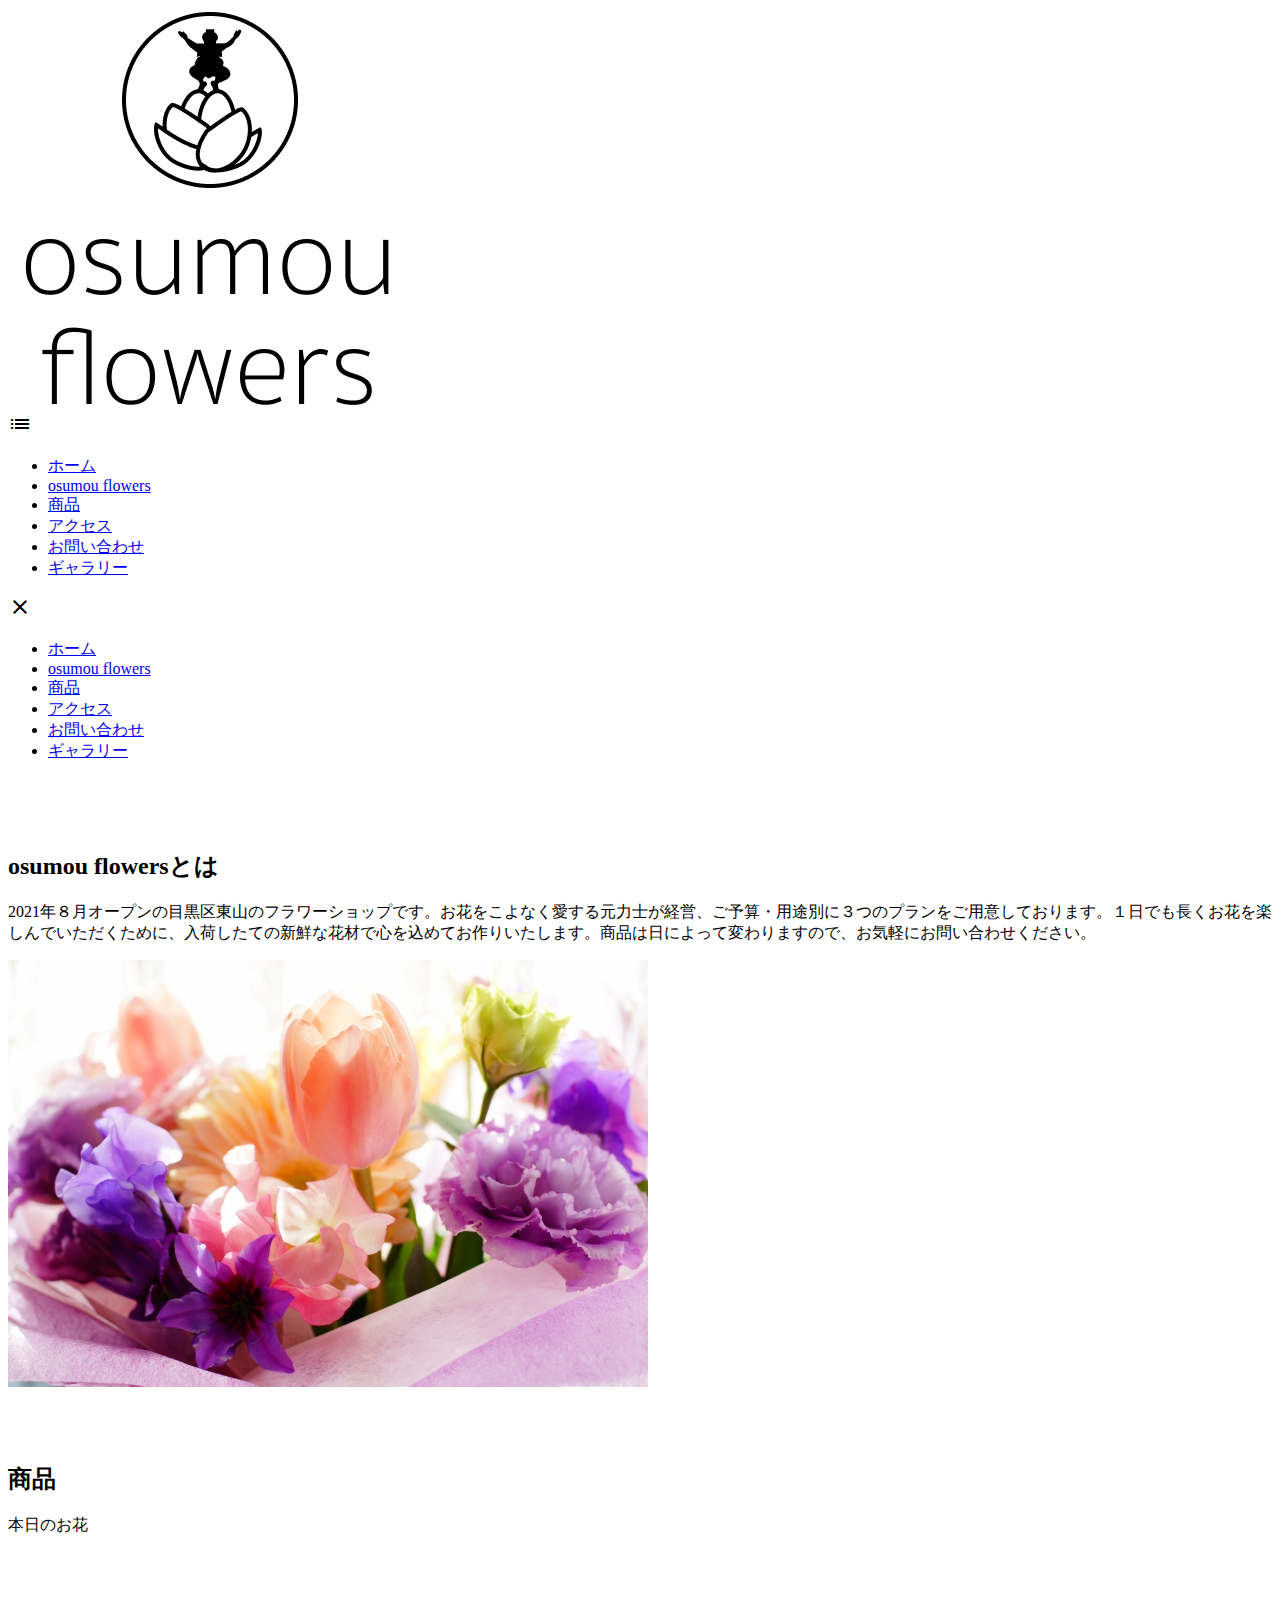
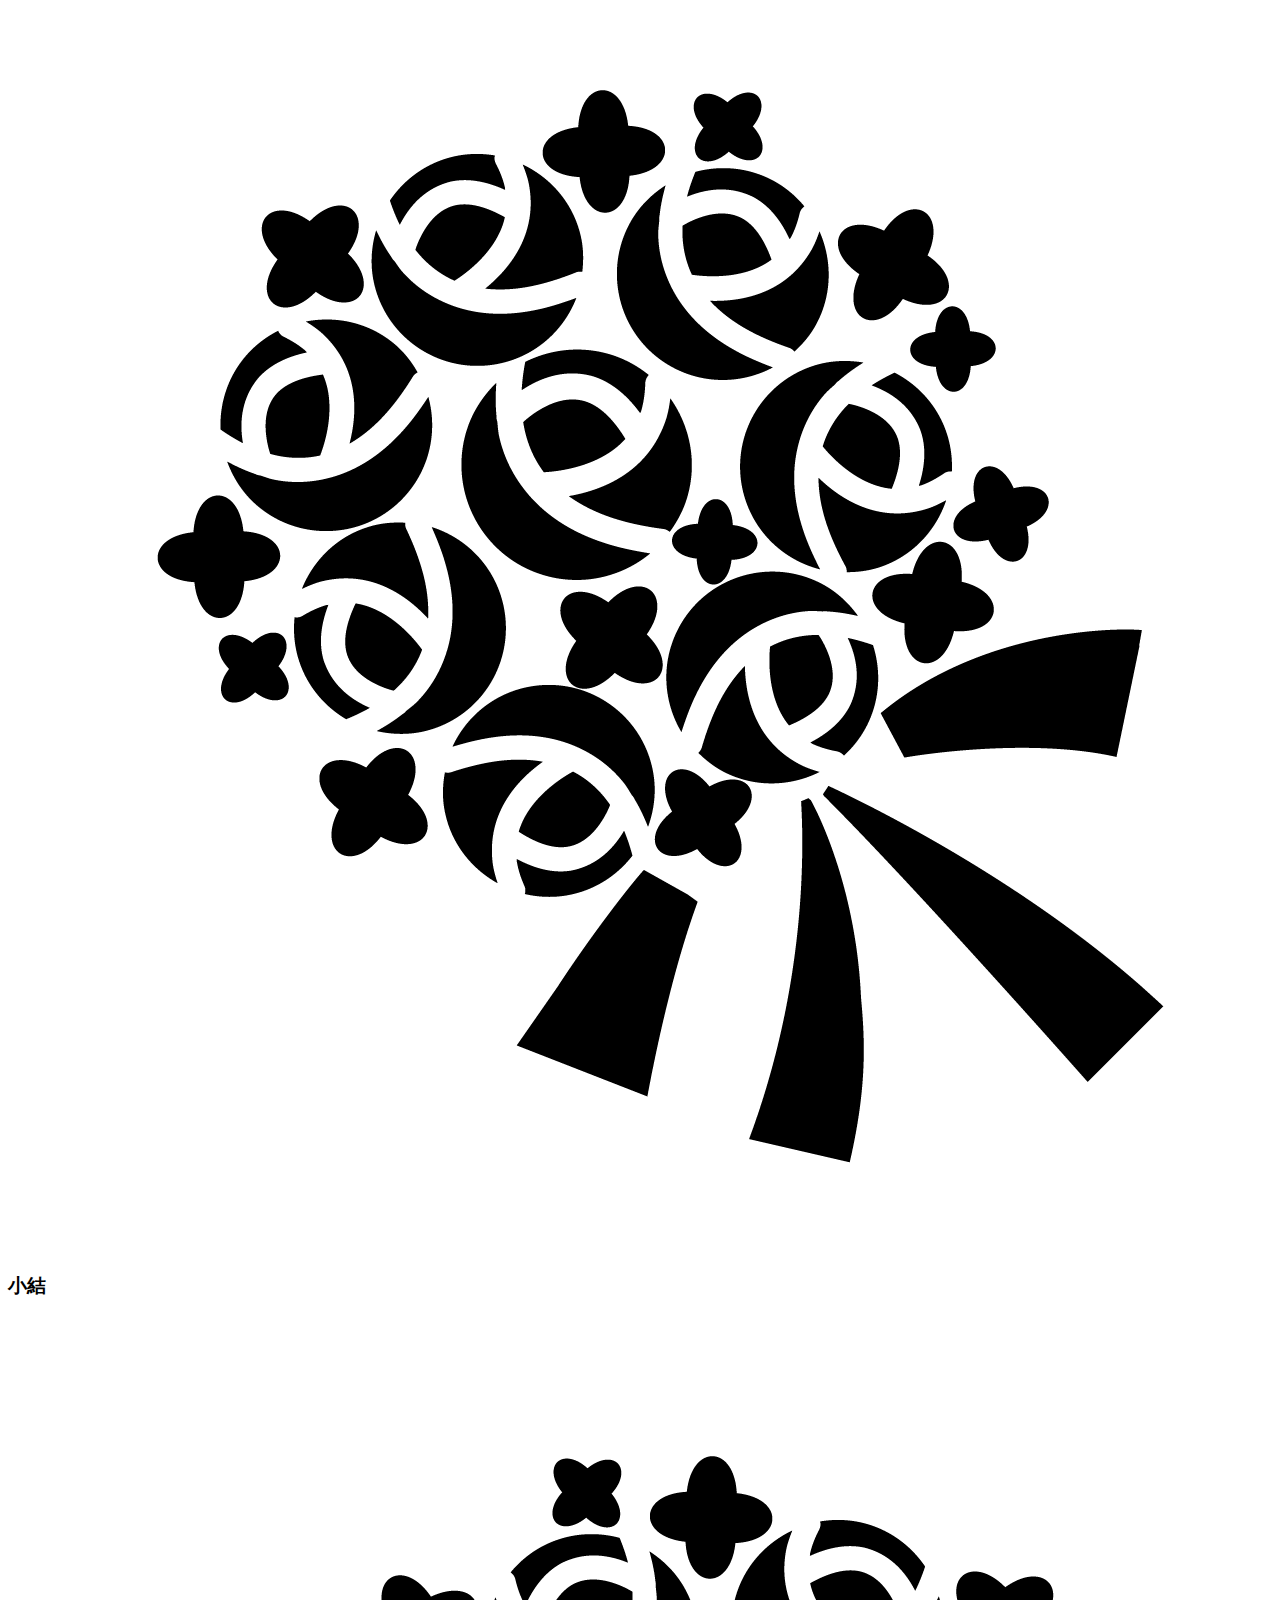
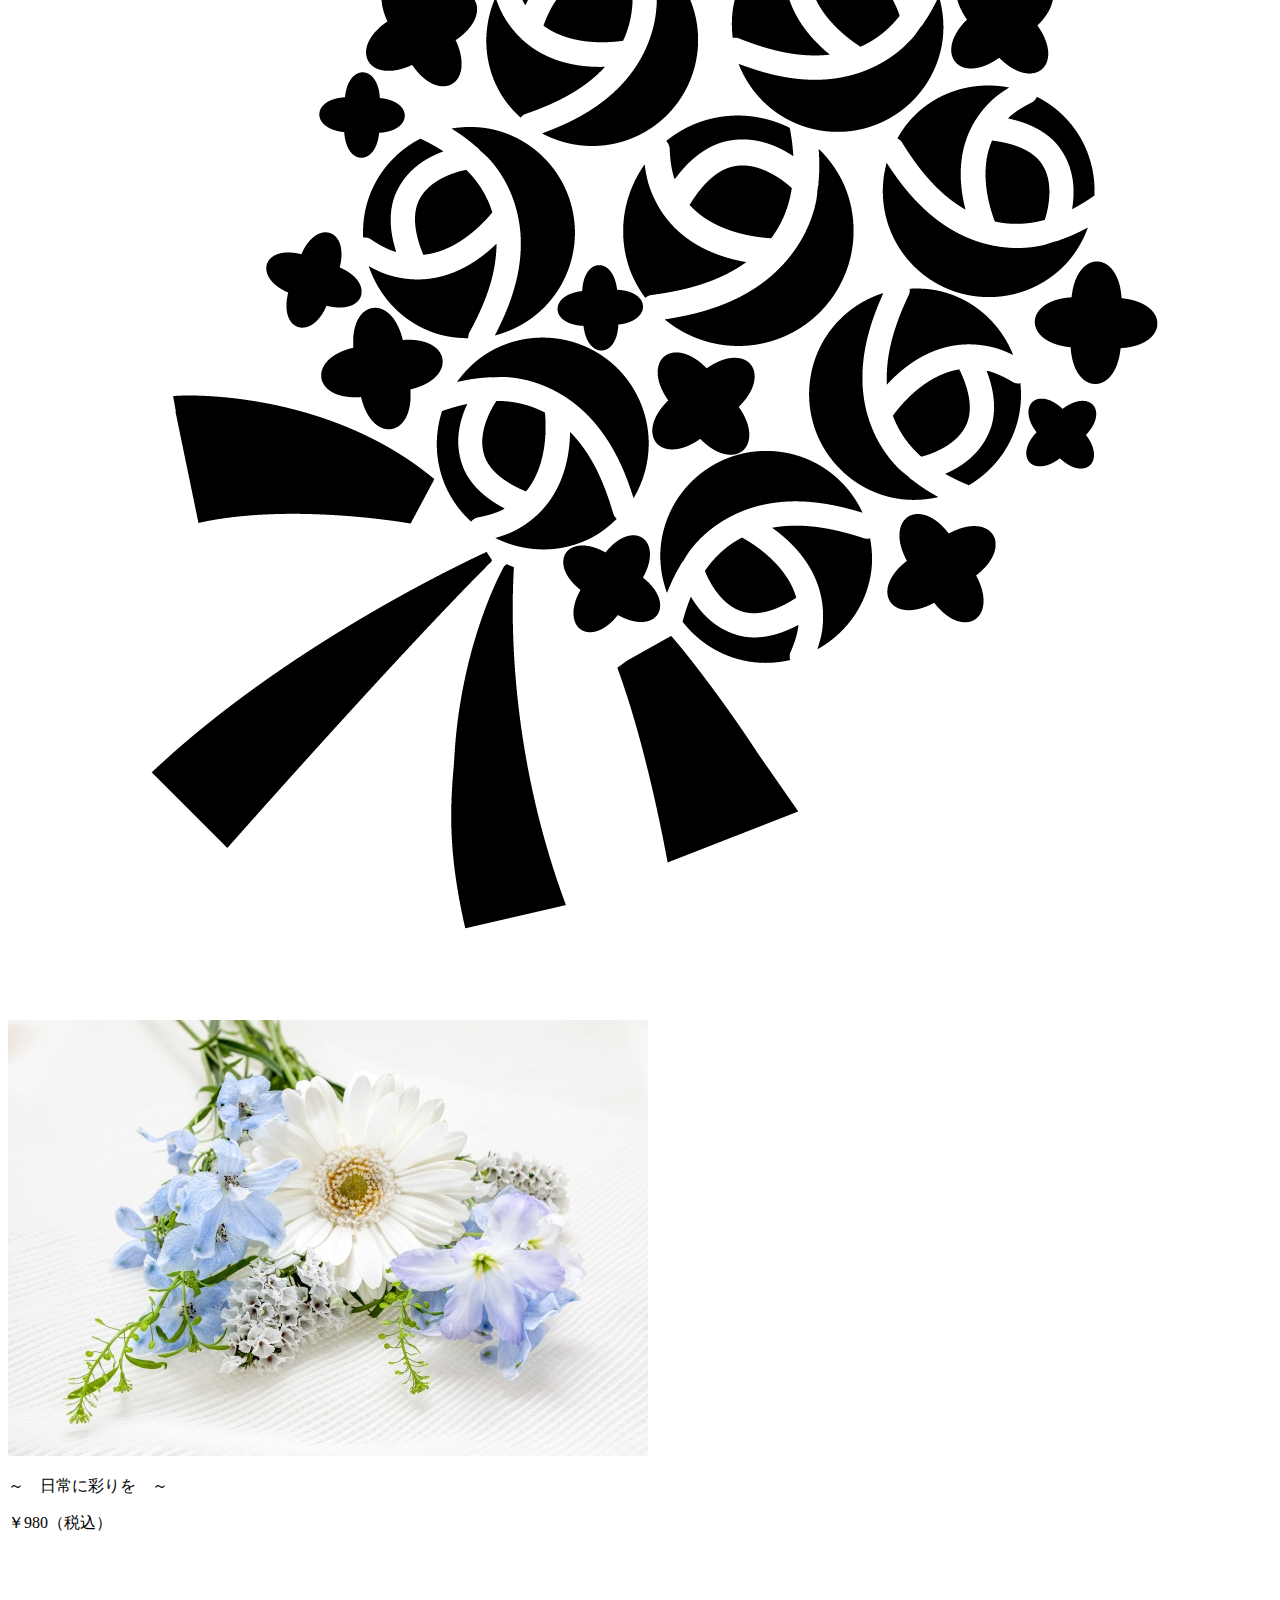
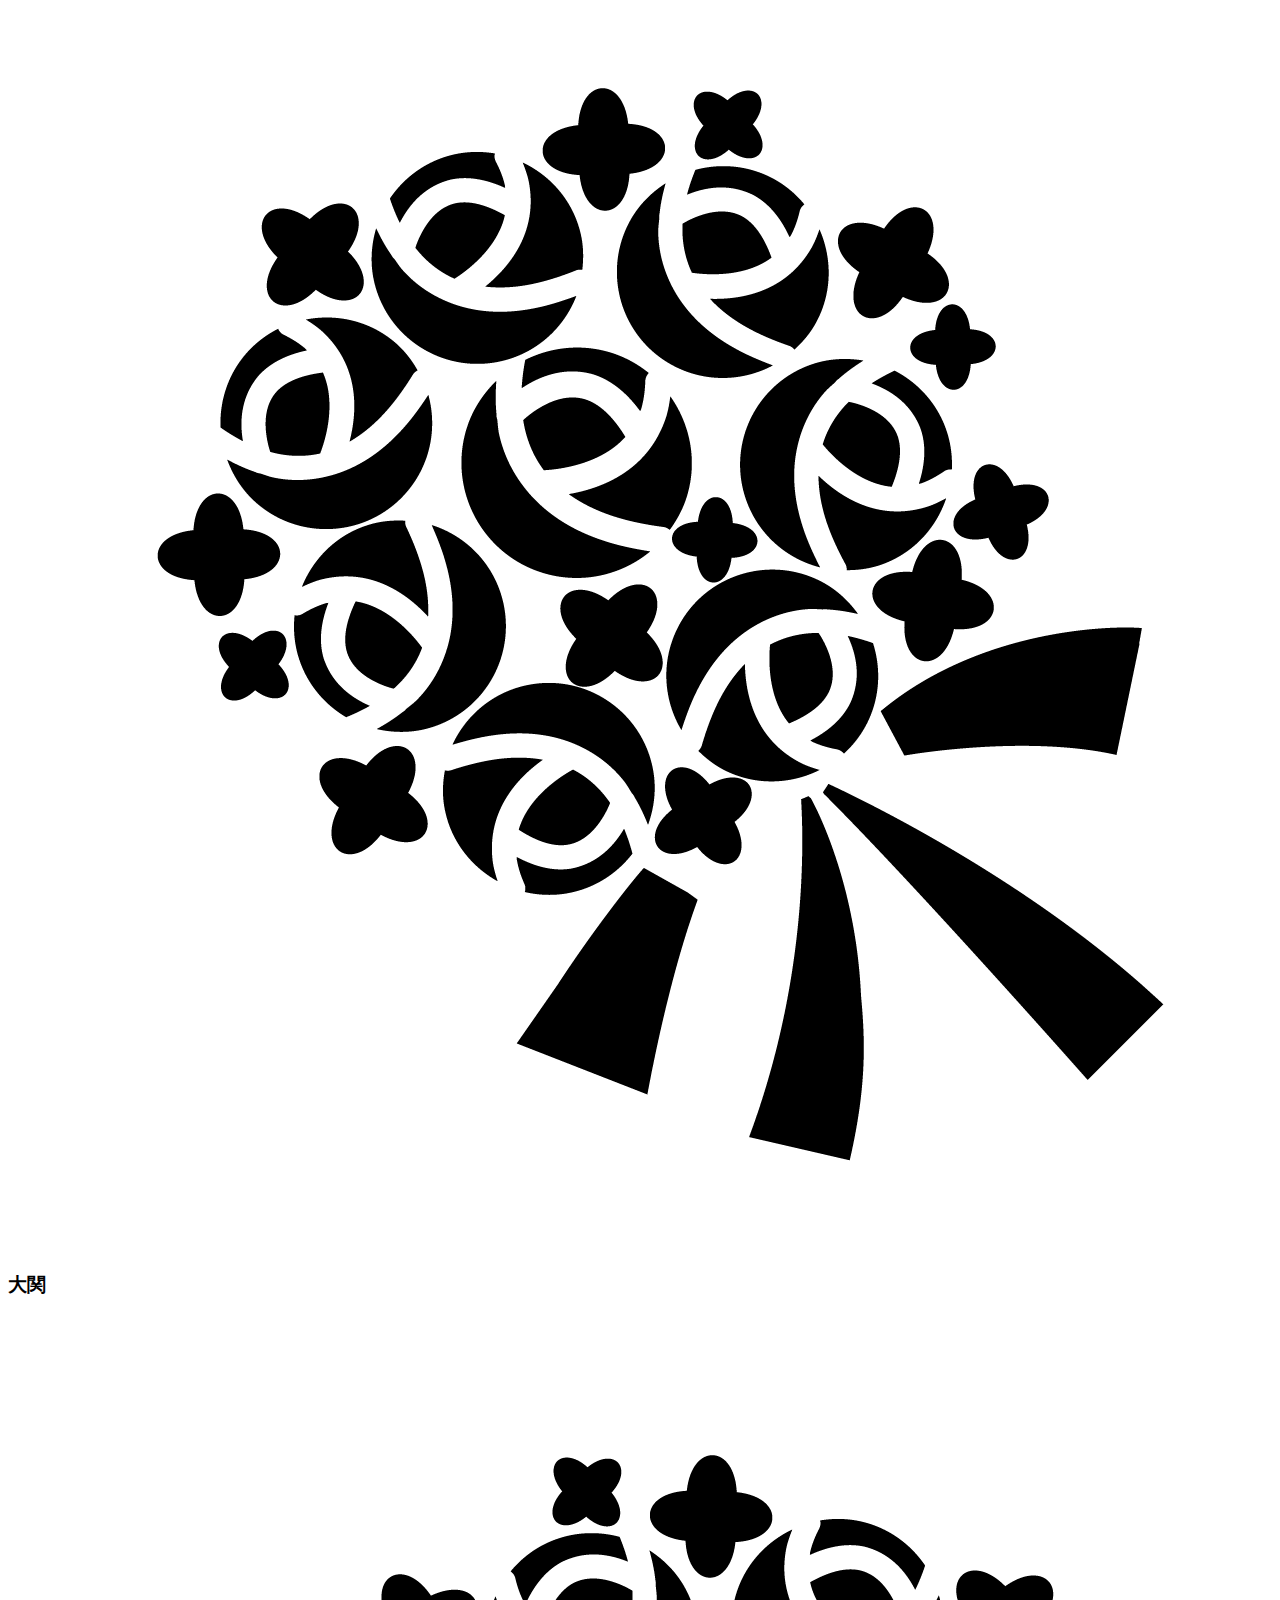
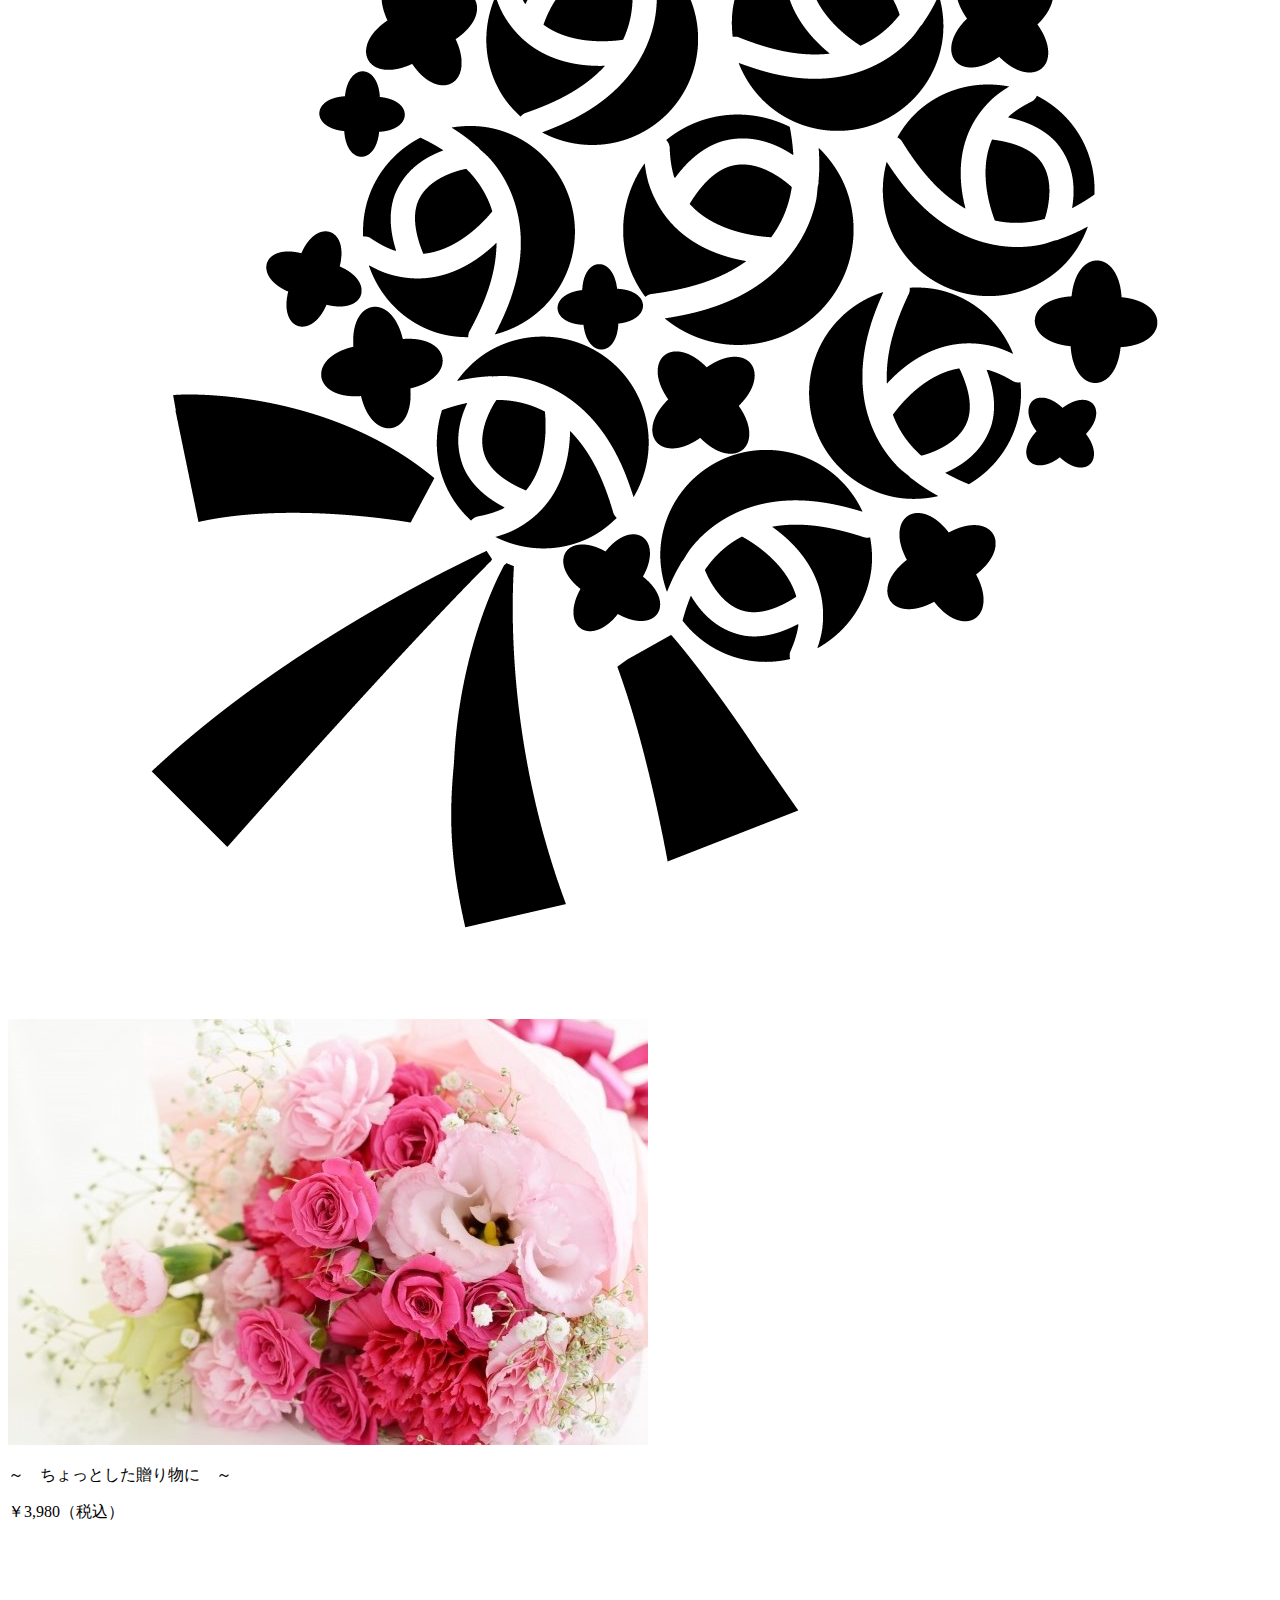
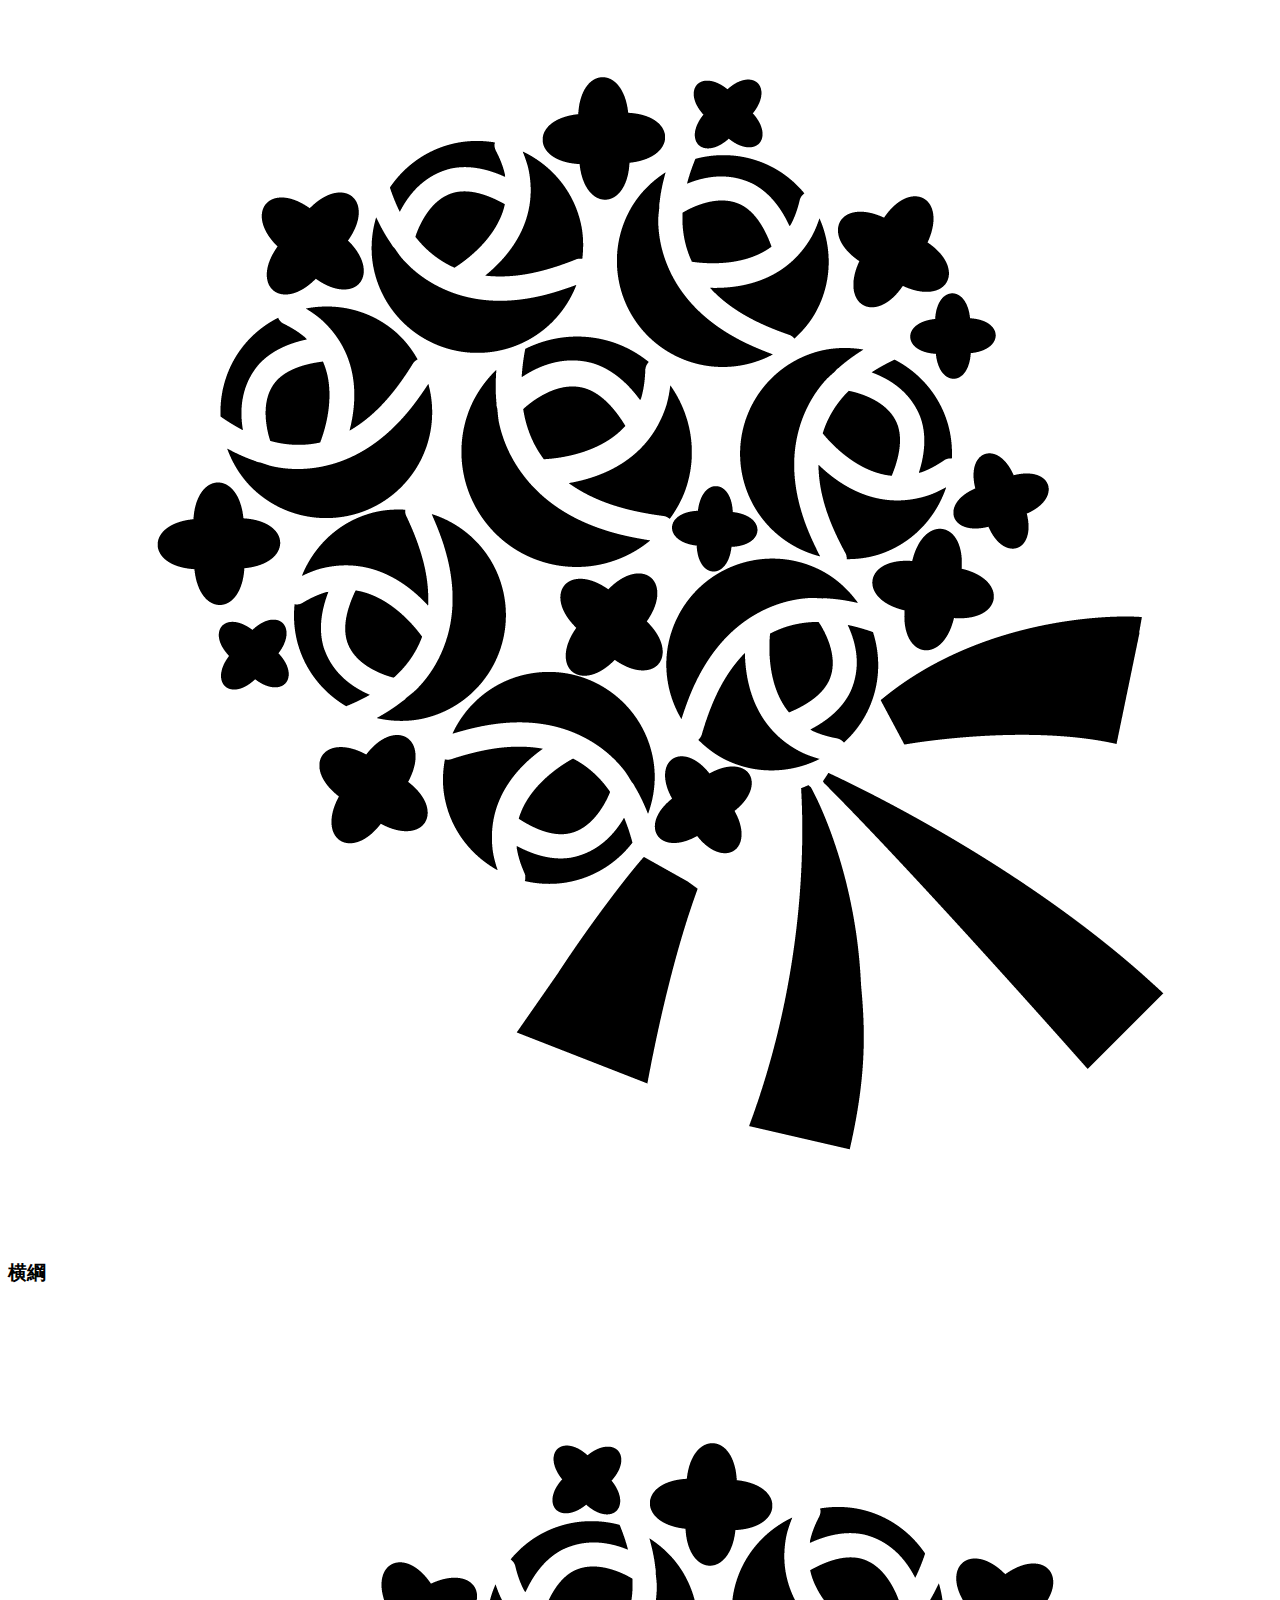
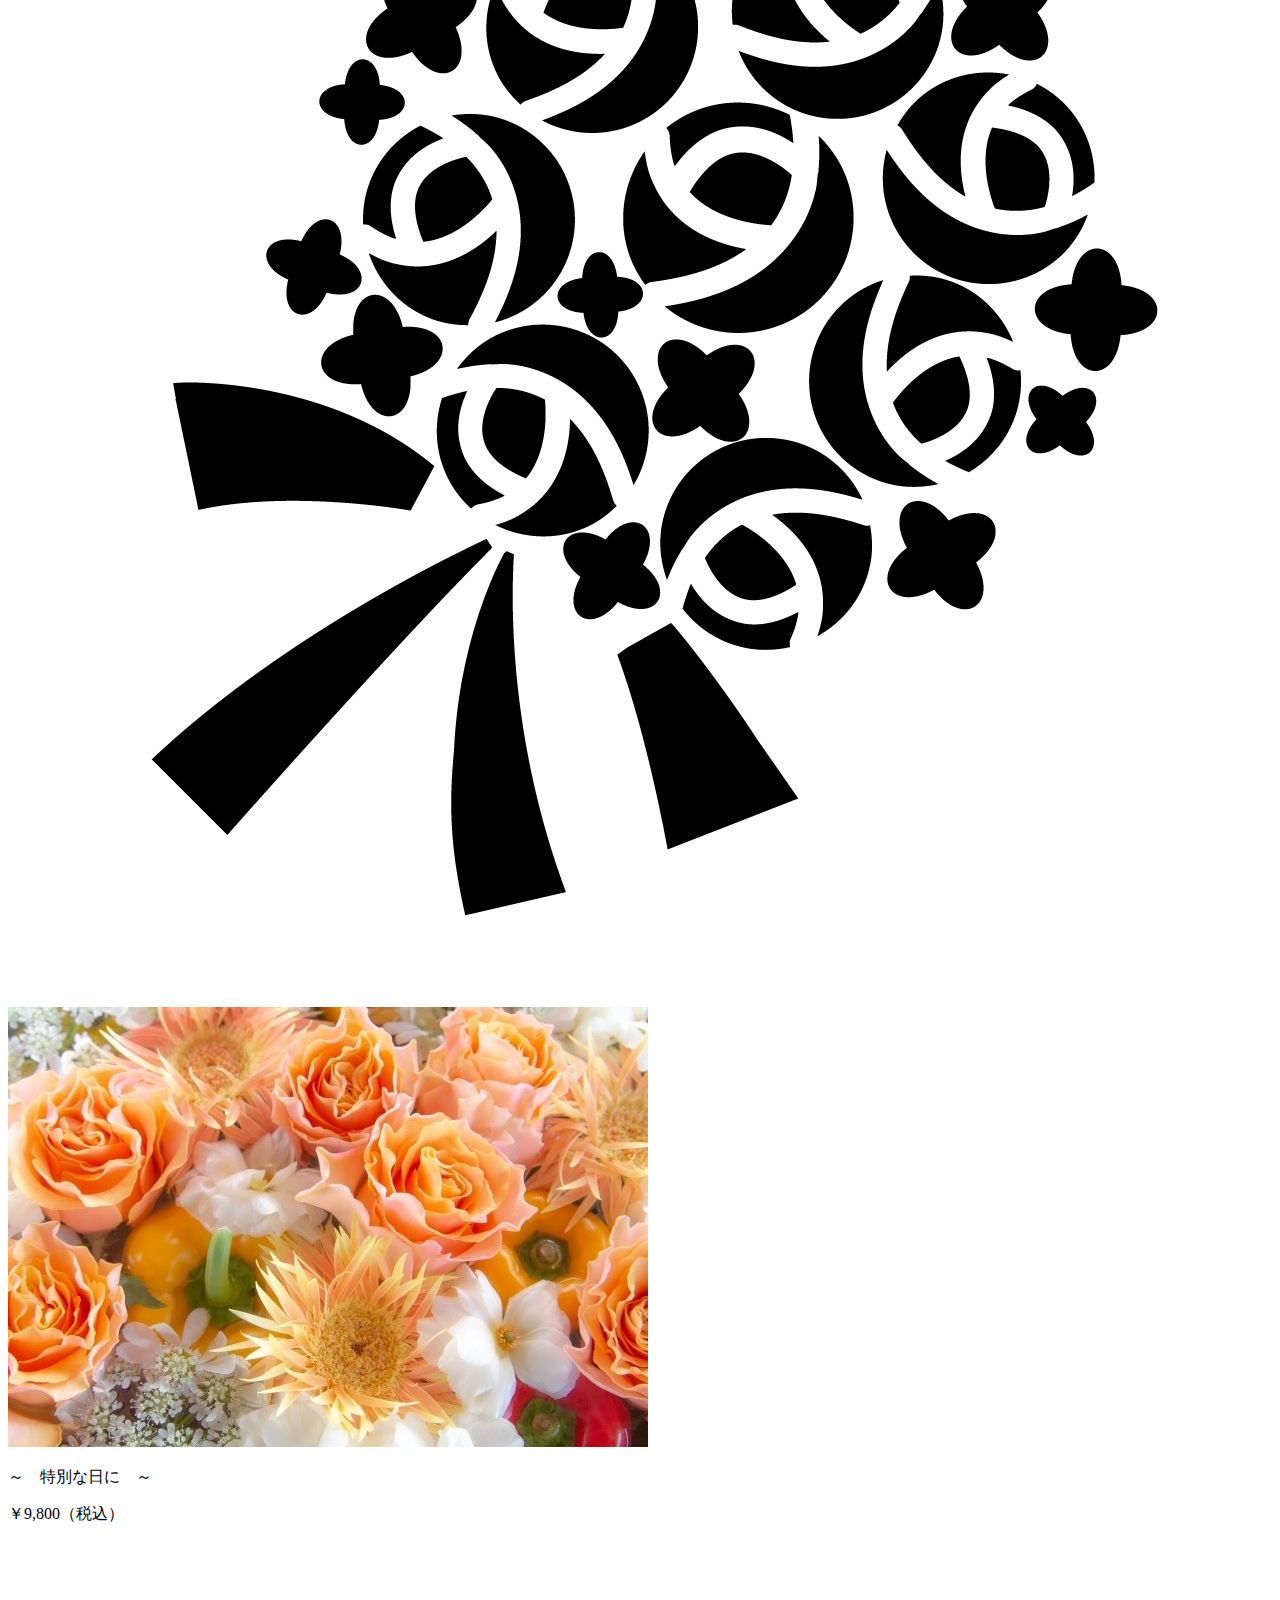
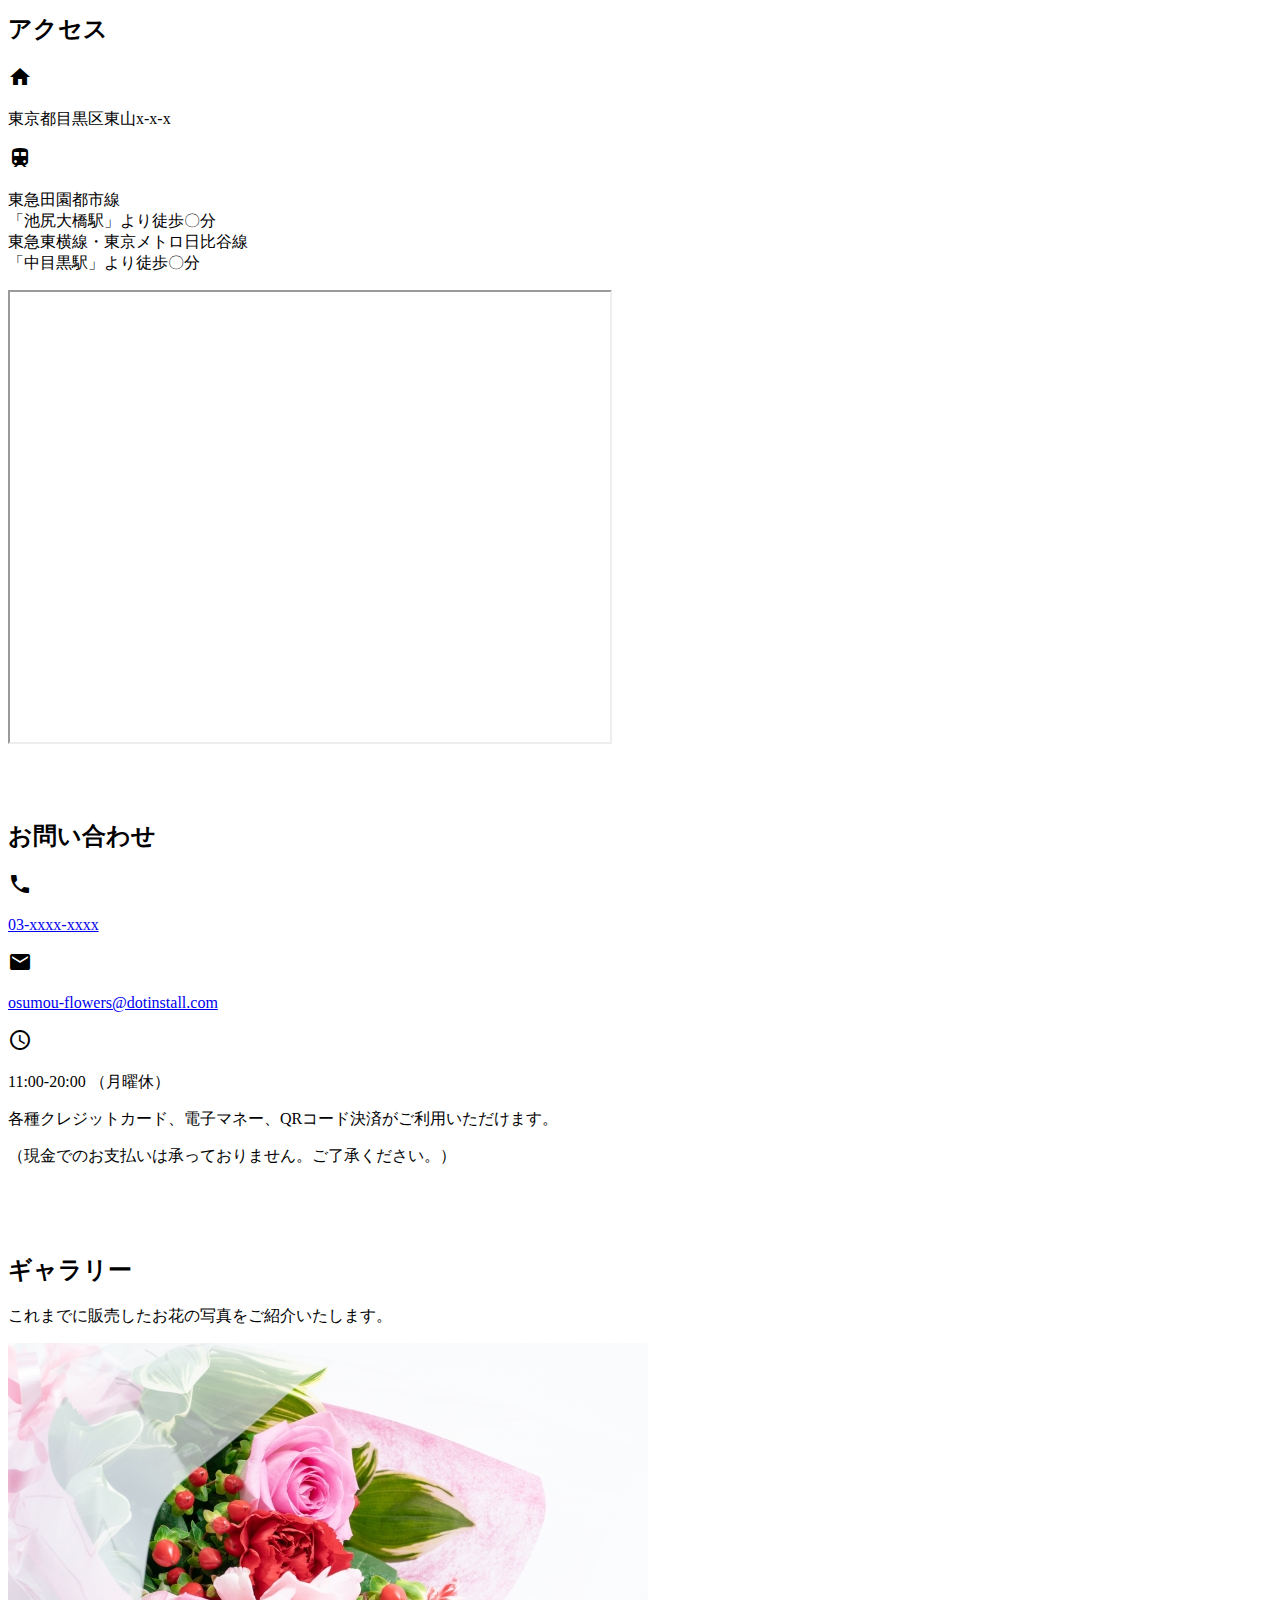
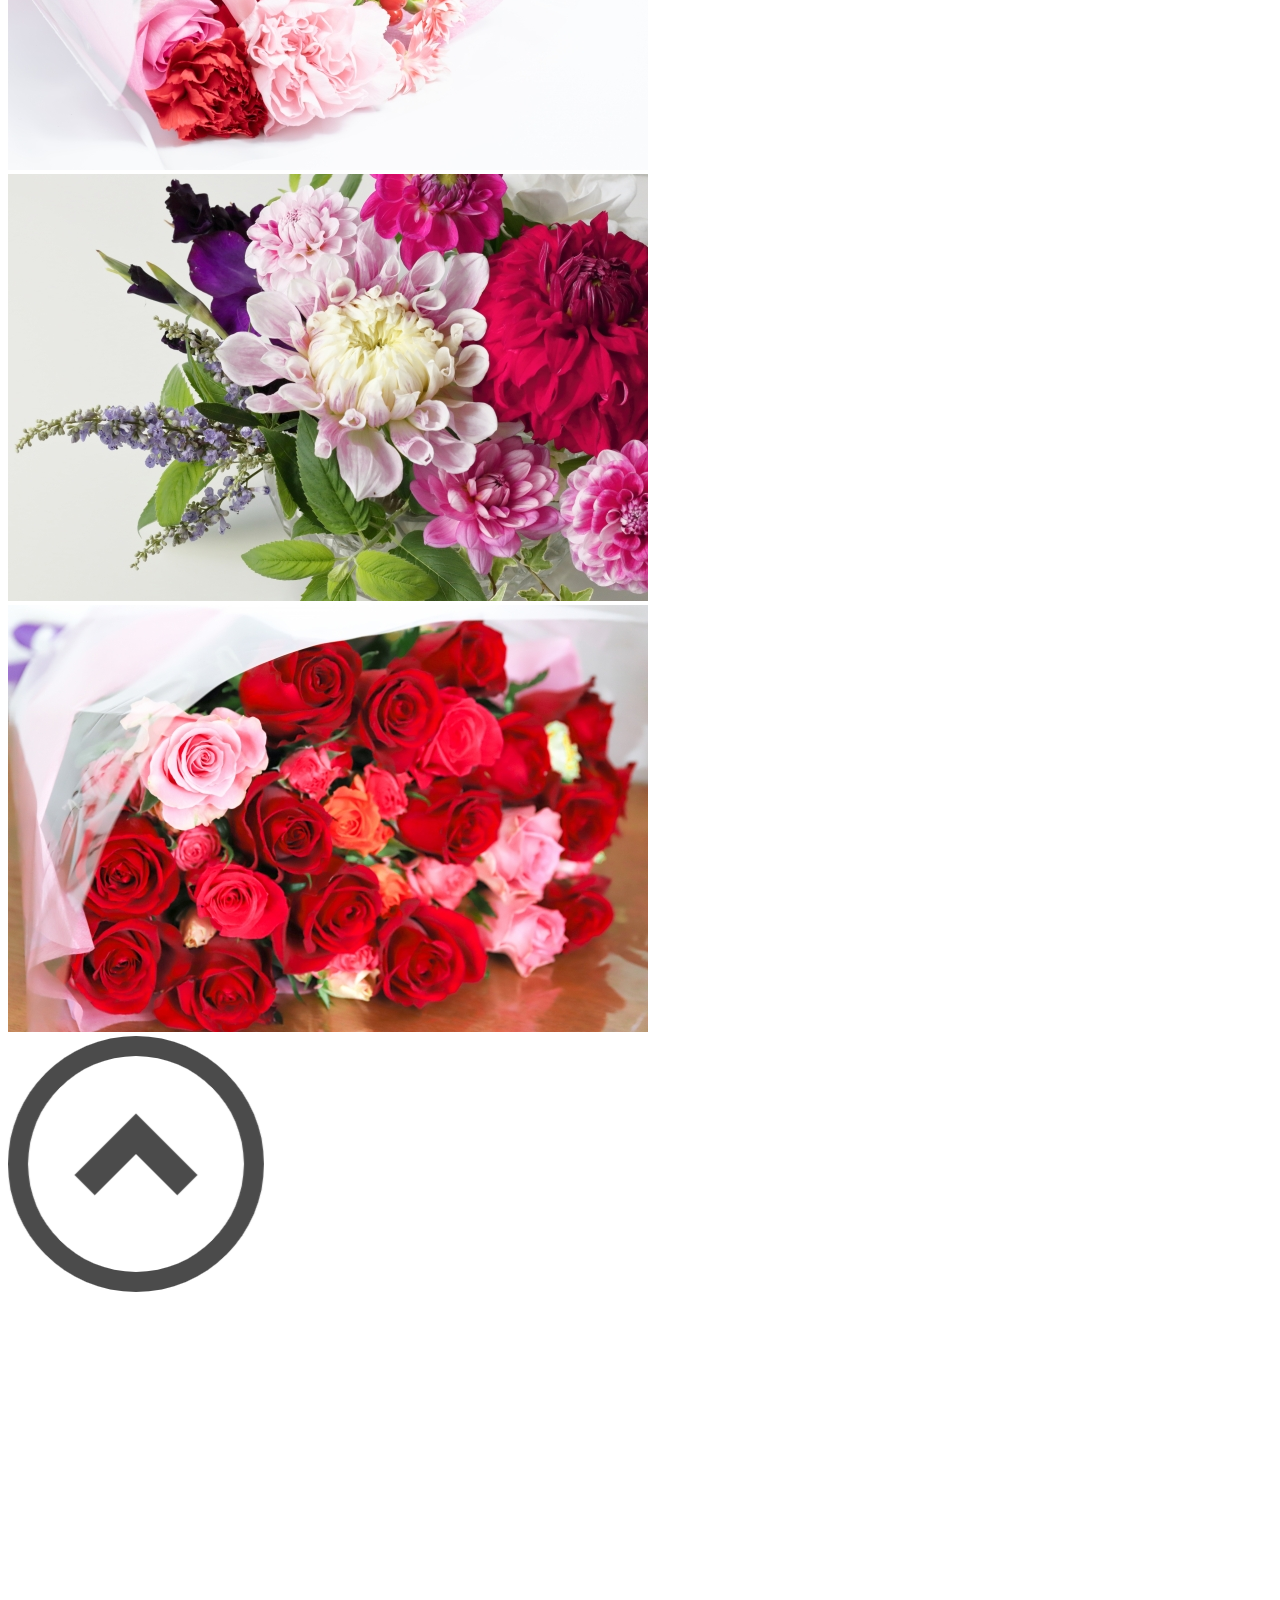
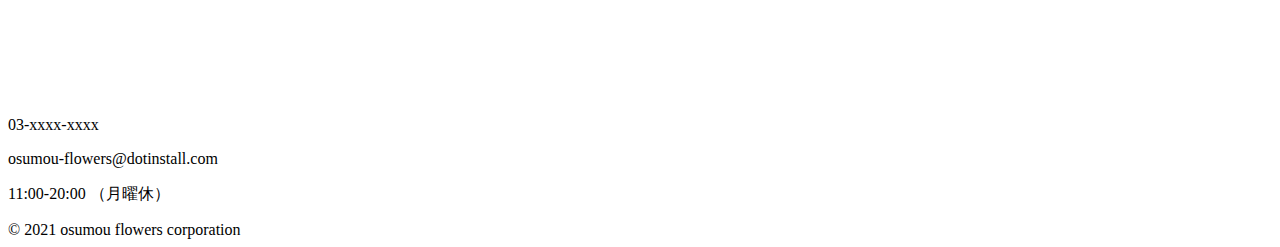
==== index.html @ 98ce27b0 "Add files via upload" ====
<!DOCTYPE html>
<html lang="ja">
 <head>
  <meta charset="utf-8">
  <meta name="viewport" content="width=device-width, initial-scale=1">
  <title>osumou flowers</title>
  <link href="https://fonts.googleapis.com/icon?family=Material+Icons" rel="stylesheet">
  <link rel="stylesheet" href="css/styles.css">
  <link rel="icon" href="favicon.ico">
 </head>

 <body>

  <header>
    <div class="bg">
    </div>
    
    <div class="header-contents">

      <div class="header-image">
        <img src="img/logo_black_square.png" alt="ヘッダーロゴ">
      </div>
      
      <div class="sp-menu">  
       <span class="material-icons" id="open">list</span>
      </div>

    </div>

    <div class="pc-menu">
      
      <ul id="nav">
        <li><a href="#">ホーム</a></li>
        <li><a href="#about">osumou flowers</a></li>
        <li><a href="#product">商品</a></li>
        <li><a href="#access">アクセス</a></li>
        <li><a href="#contact">お問い合わせ</a></li>
        <li><a href="#gallery">ギャラリー</a></li>
      </ul>
      
    </div>

  </header>
  
  <div class="overlay">
    <span class="material-icons" id="close">close</span>
    <ul id="nav">
      <li><a href="#">ホーム</a></li>
      <li><a href="#about">osumou flowers</a></li>
      <li><a href="#product">商品</a></li>
      <li><a href="#access">アクセス</a></li>
      <li><a href="#contact">お問い合わせ</a></li>
      <li><a href="#gallery">ギャラリー</a></li>
    </ul>
    
  </div>

<div class="container">

  <main>

  <div class="top-wrapper">
    
    
    <section class id="about">
      <div class="sub-title">
        <img src="img/favicon_white.png" alt="ロゴ">
        <h2>osumou flowersとは</h2>
      </div>
      <p>2021年８月オープンの目黒区東山のフラワーショップです。お花をこよなく愛する元力士が経営、ご予算・用途別に３つのプランをご用意しております。１日でも長くお花を楽しんでいただくために、入荷したての新鮮な花材で心を込めてお作りいたします。商品は日によって変わりますので、お気軽にお問い合わせください。</p>
      
    </section>
    <div class="top-image">
      <img src="img/topimage.jpg">

    </div>


  </div>

   <section class id="product">

    <div class="pc-subtitle">
      <div class="sub-title">
        <img src="img/favicon_white.png" alt="ロゴ">
        <h2>商品</h2>
      </div>

    </div>

    <div class="product-subtitle">
      <p>本日のお花</p>
    </div>
   
    <div class="product-wrapper">
      <div class="introduction">
  
       <div class="introduction-title">
         <img src="img/bouqueticon.png" alt="花束のアイコン">
         <h3>小結</h3>
        <img src="img/bouqueticon2.png" alt="花束のアイコン">
       </div>
  
         <img src="img/flowers1.jpg">
  
        <div class="product-info">
          <p>～&emsp;日常に彩りを&emsp;～</p>
          <p>￥980（税込）
        </div>
      </div>

      <div class="introduction">
        
       <div class="introduction-title">
        <img src="img/bouqueticon.png" alt="花束のアイコン">
        <h3>大関</h3>
        <img src="img/bouqueticon2.png" alt="花束のアイコン">
       </div>
  
        <img src="img/flowers2.jpg">
  
        <div class="product-info">
         <p>～&emsp;ちょっとした贈り物に&emsp;～</p>
         <p>￥3,980（税込）
        </div>
      </div>

      <div class="introduction">
        
       <div class="introduction-title">
        <img src="img/bouqueticon.png" alt="花束のアイコン">
        <h3>横綱</h3>
        <img src="img/bouqueticon2.png" alt="花束のアイコン">
       </div>
  
        <img src="img/flowers3.jpg">
  
        <div class="product-info">
         <p>～&emsp;特別な日に&emsp;～</p>
         <p>￥9,800（税込）
        </div>
      </div>
    </div>




   </section>

   <section class id="access">

    <div class="pc-subtitle">
    <div class="sub-title">
      <img src="img/favicon_white.png" alt="ロゴ">
      <h2>アクセス</h2>
    </div>
    </div>
    
    <div class="access-wrapper">

      <div class="access-info">
        <div class="adress">
          <span class="material-icons">
            home
            </span>
            
          <p>東京都目黒区東山x-x-x</p>
        </div>
        
        <div class="transportation">
          <span class="material-icons">
            train
            </span>
          <p>東急田園都市線<br>「池尻大橋駅」より徒歩〇分<br>東急東横線・東京メトロ日比谷線<br>「中目黒駅」より徒歩〇分</p>
        </div>
  
      </div>
  
      <div class="iframe-wrap">
        <iframe src="https://www.google.com/maps/embed?pb=!1m18!1m12!1m3!1d6484.426449724408!2d139.6862490742785!3d35.647117920808654!2m3!1f0!2f0!3f0!3m2!1i1024!2i768!4f13.1!3m3!1m2!1s0x6018f4ad501810c5%3A0xa6891c9764a2651b!2z44CSMTUzLTAwNDMg5p2x5Lqs6YO955uu6buS5Yy65p2x5bGx!5e0!3m2!1sja!2sjp!4v1629513543456!5m2!1sja!2sjp" 
        <!-- width="600" height="450"  -->
        style="border:0;" allowfullscreen="" loading="lazy"></iframe>
      </div>
    </div>

   </section>

   <section class id="contact">

   <div class="pc-subtitle">
    <div class="sub-title">
      <img src="img/favicon_white.png" alt="ロゴ">
      <h2>お問い合わせ</h2>
    </div>
  </div>
    <div class="contact-info">
      <div class="contact-details">

      
      <div class="telephone">
        <span class="material-icons">
          call
          </span>
        <p><a href="tel:03xxxxxxxx">03-xxxx-xxxx</a></p>
      </div>
  
      <div class="email">
        <span class="material-icons">
          email
        </span>
        <p><a href="mailto:osumou-flowers@dotinstall.com">osumou-flowers@dotinstall.com</a></p>
      </div>

      <div class="business-hour">
        <span class="material-icons">
          schedule
          </span>
        <p>11:00-20:00 （月曜休）</p>
      </div>
      
      <div class="note">
       <p>各種クレジットカード、電子マネー、QRコード決済がご利用いただけます。</p>
       <p>（現金でのお支払いは承っておりません。ご了承ください。）</p>
      </div>
     
     </div>
    </div>
    
      
   </section>

   <section class id="gallery">

    <div class="pc-subtitle">
    <div class="sub-title">
      <img src="img/favicon_white.png" alt="ロゴ">
      <h2>ギャラリー</h2>
    </div>
   </div>
    <div class="gallery-info">
      <div class="gallery-details">
      <p>これまでに販売したお花の写真をご紹介いたします。</p>
      </div>

    </div>

    <div class="gallery-photo">
      <a href="gallery.html"><img src="img/gallery1.jpg"></a>
      <a href="gallery.html"><img src="img/gallery2.jpg"></a>
      <a href="gallery.html"><img src="img/gallery3.jpg"></a>
    </div>
    
   </section>

   <div class="button">
    <a href="#top"><img src="img/arrowicon.png" alt="矢印のアイコン"></a>
   </div>

  </main>

  <footer>

    <div class="footer-top">
      <div class="footer-image">
        <img src="img/logo_white_square.png" alt="ヘッダーロゴ">
      </div>
  
      <div class="footer-info">
        
        <p>03-xxxx-xxxx</p>
        <p>osumou-flowers@dotinstall.com</p>
        <p>11:00-20:00 （月曜休）</p>
      </div>
    </div>

    <div class="copyright">
      &copy; 2021 osumou flowers corporation
     </div>
  </footer>
</div>

 <script src="js/main.js"></script>
</body>

</html>
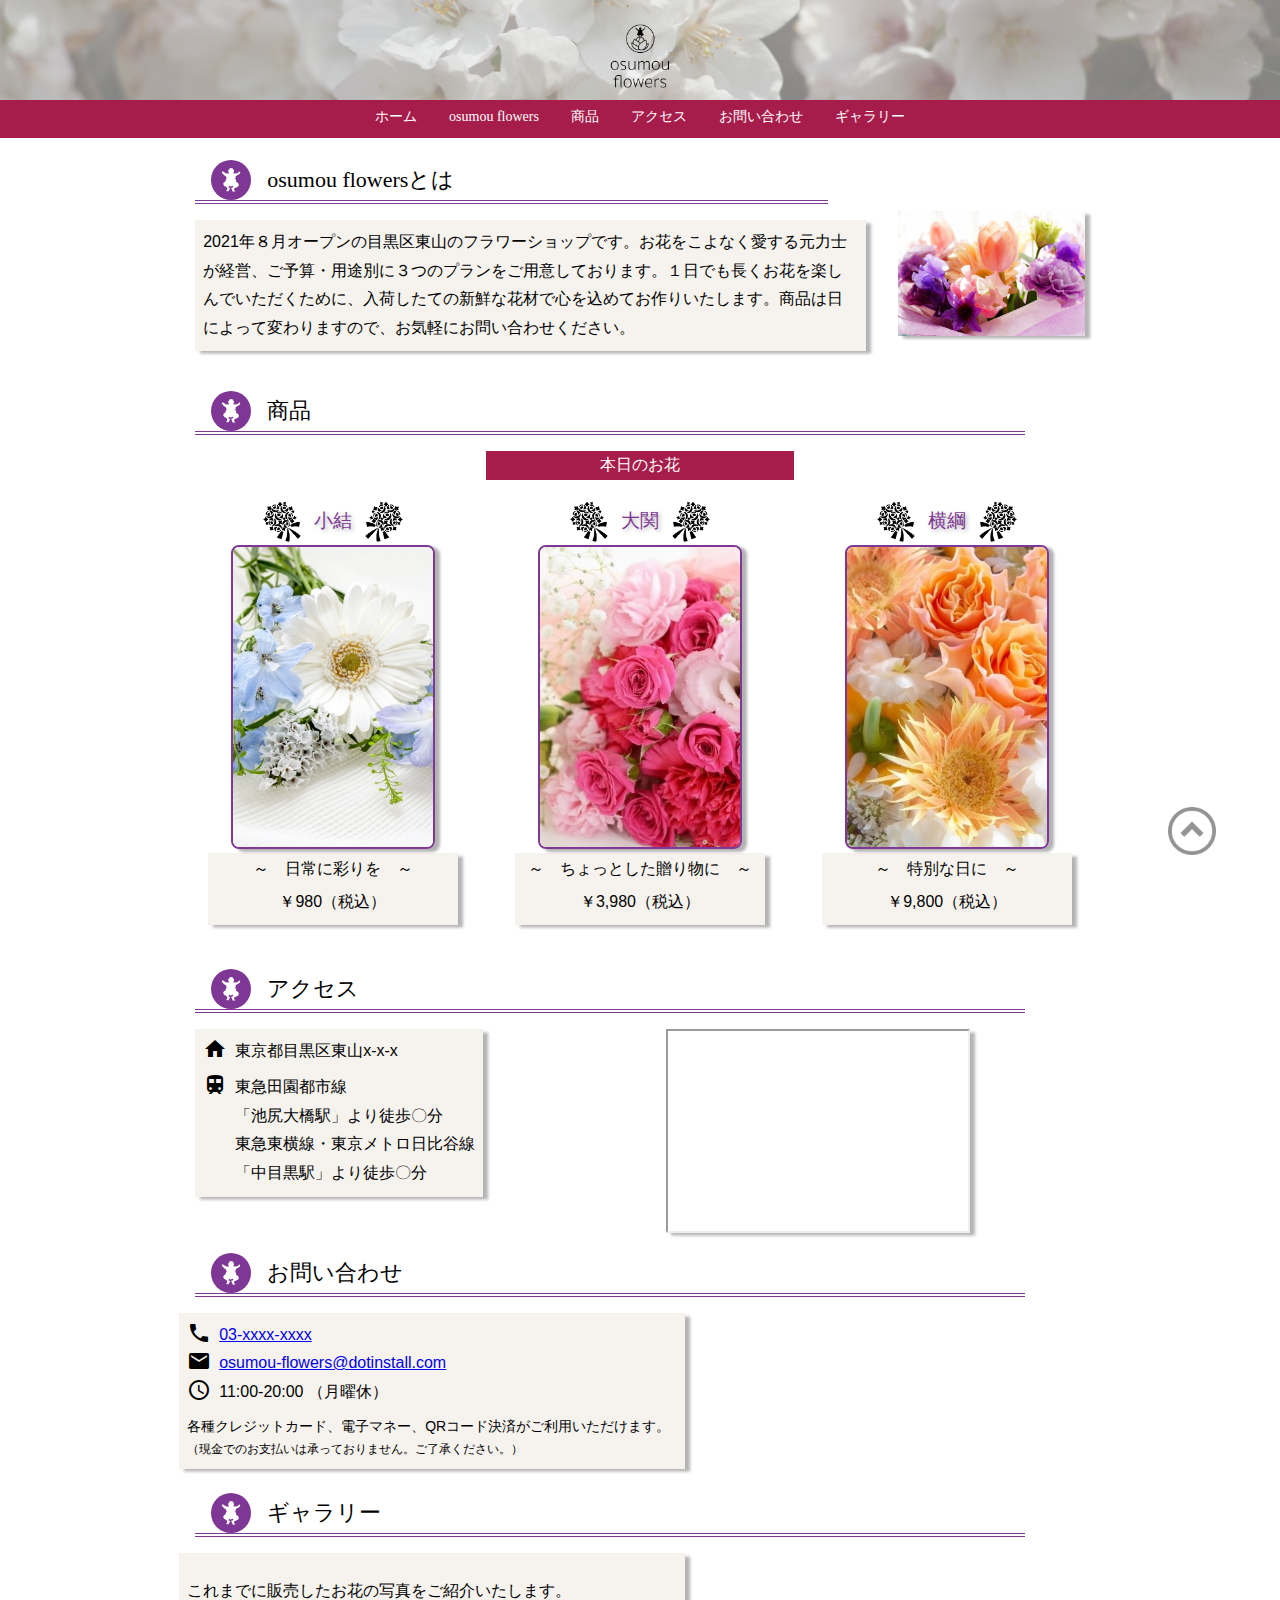
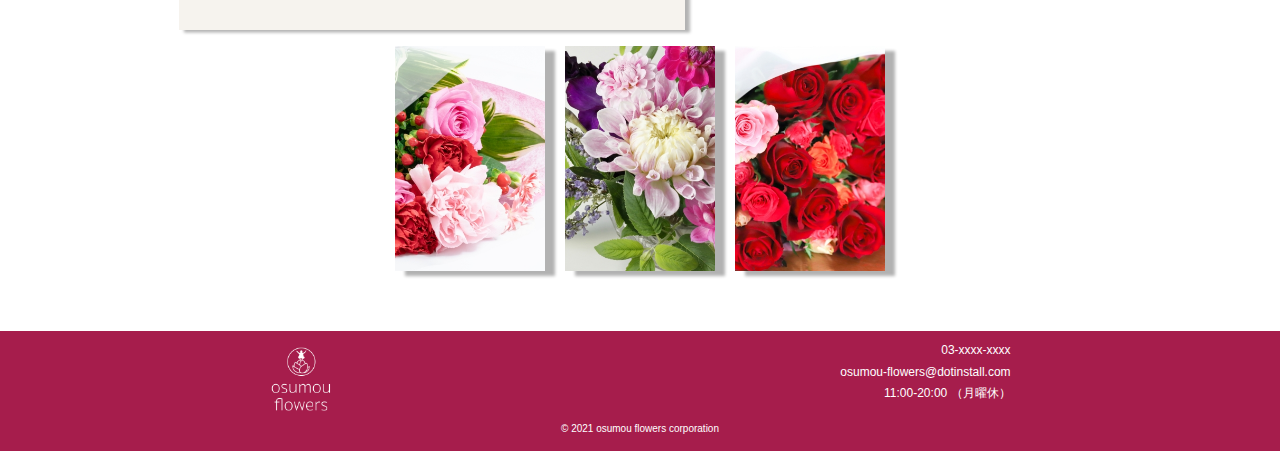
==== commit facfd30b: "Add files via upload" ====
--- a/index.html
+++ b/index.html
@@ -245,9 +245,9 @@
     </div>
 
     <div class="gallery-photo">
-      <a href="gallery.html"><img src="img/gallery1.jpg"></a>
-      <a href="gallery.html"><img src="img/gallery2.jpg"></a>
-      <a href="gallery.html"><img src="img/gallery3.jpg"></a>
+      <a href="gallery/index.html"><img src="img/gallery1.jpg"></a>
+      <a href="gallery/index.html"><img src="img/gallery2.jpg"></a>
+      <a href="gallery/index.html"><img src="img/gallery3.jpg"></a>
     </div>
     
    </section>
--- a/css/styles.css
+++ b/css/styles.css
@@ -0,0 +1,658 @@
+html {
+  scroll-behavior: smooth;
+ }
+
+body {
+  margin:0;
+  /* background: #fff; */
+  font-family: Verdana, 'Arial Black', メイリオ, sans-serif;
+
+ }
+
+ /* ヘッダー */
+ header{
+  width:100%;
+  height:100px;
+  border-bottom: 6px solid rgb(166,29,76);
+  
+  /* position: fixed; 
+   top: 0; 
+   left: 0; 
+   z-index: 10; */
+ 
+ }
+
+ /* ヘッダー背景 */
+ .bg{
+  width:100%;
+  height:100px;
+  background-image: url("../img/cherryblossoms.jpg");
+  background-size:cover;
+  background-repeat: no-repeat;
+  background-position: 50% 50%;
+  opacity:0.5;
+
+}
+
+ .header-contents{
+   display:flex;
+   align-items: center;
+   justify-content: space-around;
+   width:100%;
+   height: 100px;
+   position:absolute;
+   top:0;
+   left:0;
+ }
+
+ /* .header-image{
+   margin-left: calc(50% - 64px);
+ } */
+
+ .header-image img{
+   width:64px;
+   height:64px;
+   margin-top: 16px;   
+  
+  }
+
+  
+  .sp-menu{
+    /* margin-left: auto; */
+    /* margin-right: 24px; */
+    
+  }
+
+  .sp-menu #open{
+    font-size: 32px;
+    cursor:pointer;
+  }
+
+  .sp-menu #open.hide{
+    display:none;
+  }
+
+  .overlay{
+    position:fixed;
+    top:0;
+    bottom:0;
+    right:0;
+    left:0;
+    background: rgba(255,255,255,0.95);
+    /* background: rgba(215,153,174,0.95); */
+    z-index: 11;
+    text-align: center;
+    padding:64px;
+    opacity:0;
+    pointer-events: none;
+    transition:opacity .6s;
+  }
+
+  .overlay.show {
+    opacity:1;
+    pointer-events: auto;
+  }
+
+  .overlay #close{
+    position:absolute;
+    top:16px;
+    right:16px;
+    margin-right:24px;
+    font-size: 32px;
+    cursor:pointer;
+  }
+
+  .overlay ul{
+    list-style-type: none;
+    margin:0;
+    padding:0;
+  }
+
+  .overlay li{
+    /* color:rgb(166,29,76);
+    text-decoration: none; */
+    margin-top:24px;
+    text-align:left;
+    opacity:0;
+    transform:translateY(16px);
+    transition:opacity .3s, transform .3s;
+  }
+
+  .overlay li a{
+    color:rgb(166,29,76);
+    /* text-decoration: none; */
+  }
+
+  .overlay.show li{
+    opacity:1;
+    transform:none;
+  }
+
+  .overlay.show li:nth-child(1){
+    transition-delay: .1s;
+  }
+  .overlay.show li:nth-child(2){
+    transition-delay: .2s;
+  }
+  .overlay.show li:nth-child(3){
+    transition-delay: .3s;
+  }
+  .overlay.show li:nth-child(4){
+    transition-delay: .4s;
+  }
+  .overlay.show li:nth-child(5){
+    transition-delay: .5s;
+  }
+  .overlay.show li:nth-child(6){
+    transition-delay: .6s;
+  }
+
+  .pc-menu{
+    display:none;
+  }
+
+/* メイン */
+
+  .container{
+    position: absolute;
+    top: 160px;
+    left:0;
+  }
+
+  .top-image{
+    display:none;
+  }
+
+  #about{
+    margin-bottom:24px;
+  }
+
+  #about p{
+    margin:16px;
+    font-size:16px;
+    text-align: left;
+    line-height: 1.79;
+    background-color: #F6F3EE;
+    /* box-shadow: 10px 5px 3px rgba(0, 0, 0, 0.3); */
+    box-shadow: 5px 2.5px 3px rgba(0, 0, 0, 0.3);
+    padding:8px;
+  }
+
+  #product{
+    margin-bottom:24px;
+  }
+
+  .product-subtitle{
+   text-align: center;
+   width:24%;
+   height:30px;
+   margin:0 auto;
+  }
+
+  .product-subtitle p{
+    /* display:block;
+    width:45%; */
+    margin-top:16px;
+    font-size:16px;
+    padding:4px;
+    color:white;
+    font-weight: normal;
+    background-color: rgb(166,29,76);
+    
+  }
+
+  .sub-title{
+    display:flex;
+    align-items: center;
+    width:90%;
+    border-bottom: double 4px rgb(126,55,148);
+    margin-left: 16px;
+    margin-right: 16px;
+    
+  }
+
+  .sub-title img{
+    width:24x;
+    height:24px;
+    margin-left:16px;
+    padding:8px;
+    /* border:2px solid rgb(126,55,148); */
+    border-radius: 50%;
+    background-color: rgb(126,55,148);
+  }
+
+  .sub-title h2{
+    margin:0;
+    margin-left:16px;
+    font-weight:normal;
+    font-family:Sukhumvit Setmac;
+    font-size: 22px;
+    /* /* border-bottom: double 4px rgb(166,29,76); */
+  }
+
+  .introduction{
+    text-align: center;
+    margin-bottom:20px;
+    margin-top:16px;
+    }
+
+  .introduction-title{
+    display:flex;
+    justify-content: center;
+    align-items: center;
+    
+  }
+
+  .introduction-title img{
+    width:48px;
+    height:48px;
+  }
+
+  .introduction-title span{
+    /* color:rgb(19,149,92); */
+    color:rgb(126,55,148);
+  }
+
+  .introduction h3{
+    /* font-family: cursive; */
+    font-weight: normal;
+    margin:0;
+    padding:0 8px;
+    /* color:rgb(19,149,92); */
+    color:rgb(126,55,148);
+    text-shadow:2px 2px 4px rgba(0, 0, 0, 0.3);
+  }
+
+  .introduction > img{
+    width:200px;
+    height:300px;
+    object-fit: cover;
+    /* border:2px solid rgb(19,149,92); */
+    border:2px solid rgb(126,55,148);
+    border-radius: 8px;
+    /* box-shadow: 10px 5px 3px rgba(0, 0, 0, 0.3); */
+    box-shadow: 5px 2.5px 3px rgba(0, 0, 0, 0.3);
+  }
+
+  .product-info{
+    width:250px;
+    height:72px;
+    background-color: #F6F3EE;
+    margin:0 auto;
+    /* box-shadow: 10px 5px 3px rgba(0, 0, 0, 0.3); */
+    box-shadow: 5px 2.5px 3px rgba(0, 0, 0, 0.3);
+  }
+
+  .product-info p{
+    margin:0;
+    padding:6px;
+    font-size: 16px;
+  }
+ 
+#access{
+  margin-bottom:24px;
+}
+
+.access-info{
+  margin:16px;
+  font-size:16px;
+  text-align: left;
+  line-height: 1.79;
+  background-color: #F6F3EE;
+  padding:8px;
+  /* box-shadow: 10px 5px 3px rgba(0, 0, 0, 0.3); */
+  box-shadow: 5px 2.5px 3px rgba(0, 0, 0, 0.3);
+}
+
+.adress{
+  display:flex;
+}
+
+
+.adress p{
+  margin:0;
+  padding-left:8px;
+}
+
+.transportation{
+  display:flex;
+  padding-top:8px;
+}
+
+.transportation p{
+  margin:0;
+  padding-left:8px;
+}
+
+.iframe-wrap{
+  position:relative;
+  width:85%;
+  padding-top: 75%;
+  margin:0 auto;
+  /* padding-bottom:16px; */
+}
+
+.iframe-wrap iframe{
+  position:absolute;
+  top:0;
+  left:0;
+  width:100%;
+  height:100%;
+  box-shadow: 5px 2.5px 3px rgba(0, 0, 0, 0.3);
+}
+
+#contact{
+  margin-bottom:24px;
+  margin-top:24px;
+}
+
+.contact-info{
+  margin:16px;
+  font-size:16px;
+  text-align: left;
+  line-height: 1.79;
+  /* background-color: #F6F3EE; */
+  /* padding:8px; */
+  /* box-shadow: 10px 5px 3px rgba(0, 0, 0, 0.3); */
+  /* box-shadow: 5px 2.5px 3px rgba(0, 0, 0, 0.3); */
+}
+
+.contact-details{
+  background-color: #F6F3EE;
+  padding:8px;
+  box-shadow: 5px 2.5px 3px rgba(0, 0, 0, 0.3);
+}
+
+.telephone{
+  display:flex;
+}
+
+
+.telephone p{
+  margin:0;
+  padding-left:8px;
+}
+
+.email{
+  display:flex;
+}
+
+
+.email p{
+  margin:0;
+  padding-left:8px;
+}
+
+
+
+.business-hour{
+  display:flex;
+}
+
+
+.business-hour p{
+  margin:0;
+  padding-left:8px;
+}
+
+.note p:nth-child(1){
+  font-size: 14px;
+  margin:0;
+  padding-top:8px;
+}
+
+.note p:nth-child(2){
+  font-size: 12px;
+  margin:0;
+}
+
+#gallery{
+  margin-bottom:24px;
+}
+
+.gallery-details{
+  background-color: #F6F3EE;
+  padding:8px;
+  box-shadow: 5px 2.5px 3px rgba(0, 0, 0, 0.3);
+}
+
+.gallery-info{
+  margin:16px;
+  font-size:16px;
+  text-align: left;
+  line-height: 1.79;
+  /* background-color: #F6F3EE;
+  padding:8px; */
+  /* box-shadow: 10px 5px 3px rgba(0, 0, 0, 0.3); */
+  /* box-shadow: 5px 2.5px 3px rgba(0, 0, 0, 0.3); */
+}
+ 
+.gallery-photo{
+  text-align: center;
+}
+
+.gallery-photo img{
+  width:80px;
+  height:120px;
+  object-fit: cover;
+  margin:16px 8px 32px 8px;
+  box-shadow: 10px 5px 3px rgba(0, 0, 0, 0.3);
+  transition:.3s;
+}
+
+.gallery-photo img:hover{
+  opacity:0.7;
+}
+
+.gallery-photo img:active {
+  box-shadow: none;
+  position:relative;
+  left:10px;
+  top:5px;
+}
+
+.button img{
+  width:48px;
+  height:48px;
+  margin-left:90%;
+  margin-top:16px;
+  position:fixed;
+  right:5%;
+  bottom:5%;
+  transition:1s;
+  opacity:0.6;
+}
+
+.button img:hover{
+  opacity:1;
+}
+/* フッター */
+
+footer{
+  width:100%;
+  height:120px;
+  background-color: rgb(166,29,76);
+  
+}
+
+.footer-top{
+  display:flex;
+  justify-content: space-between;
+  align-items: center;
+}
+
+.footer-image img{
+  width:64px;
+  height:64px;
+  margin-top: 16px; 
+  margin-left:16px;   
+ }
+
+ .footer-info{
+   text-align: end;
+   margin-right:16px;
+ }
+
+ .footer-info p{
+   margin:0;
+   color:white;
+   font-size:12px;
+   line-height: 1.79;
+ }
+
+ .copyright{
+  margin:0 auto;
+  text-align: center;
+  font-weight: normal;
+  margin-top: 8px;
+  font-size: 10px;
+  color:white;
+ }
+
+
+/* レスポンシブ（大きい画面） */
+@media (min-width: 600px) {
+   .pc-menu{
+    display:block;
+   }
+
+  .pc-menu ul{
+    display:flex;
+    justify-content: center;
+    list-style-type: none;
+    font-size:14px;
+    width:100%;
+    height:37.6px;
+    margin:0;
+    padding:0;
+    background-color:rgb(166,29,76);
+  }
+
+  .pc-menu li{
+    text-align: center;
+    padding-top: 8px;
+    display:inline-block;
+   }
+
+  .pc-menu li a{
+    font-family:Sukhumvit Setmac;
+    text-decoration: none;
+    background-color:rgb(166,29,76);
+    color:white;
+    padding:8px 16px;
+    }
+
+    .pc-menu li a:hover{
+      background-color:rgb(188,86,121);
+    }
+
+    .sp-menu{
+      display:none;
+    }
+
+    .top-wrapper{
+      display:flex;
+      align-items: center;
+      justify-content: space-around;
+      width:72%;
+      margin:0 auto;
+    }
+    
+    .top-image{
+      display:block;
+    }
+
+    .top-image img{
+      width:187px;
+      height:125px;
+      object-fit: cover;
+      margin:16px;
+      /* box-shadow: 10px 5px 3px rgba(0, 0, 0, 0.3); */
+      box-shadow: 5px 2.5px 3px rgba(0, 0, 0, 0.3);
+      transition:.3s;
+    }
+
+    .product-wrapper{
+      display:flex;
+      justify-content: space-around;
+      width:72%;
+      margin:0 auto;
+    }
+
+    .pc-subtitle{
+      width:72%;
+      margin:0 auto;
+
+    }
+
+    .access-wrapper{
+      display:flex;
+      width:72%;
+      margin:0 auto;
+      justify-content: center;
+      margin-bottom: 40px;
+    }
+
+    .access-info{
+      /* width:60%;
+      height:auto; */
+    }
+
+    .access-info, transportation{
+      /* width:72%; */
+      /* margin:0 auto; */
+      margin-top:16px;
+      margin-bottom: 16px;
+    }
+
+    .iframe-wrap{
+      padding:0;
+      width:300px;
+      height:200px;
+    }
+
+    .iframe-wrap iframe{
+      width:300px;
+      height:200px;
+      margin:16px;
+      /* margin:0 auto; */
+    }
+
+    
+    .contact-info{
+      width:72%;
+      margin:0 auto;
+      margin-top:16px;
+    }
+
+    .contact-details{
+      width:490px;
+      
+     }
+
+    .gallery-info{
+      width:72%;
+      margin:0 auto;
+      margin-top:16px;
+    }
+
+    .gallery-details{
+      width:490px;
+    }
+
+    .gallery-photo img{
+      width:150px;
+      height:225px;
+      object-fit: cover;
+      margin:16px 8px 32px 8px;
+      /* box-shadow: 10px 5px 3px rgba(0, 0, 0, 0.3);
+      transition:.3s; */
+    }
+
+    .footer-top{
+      justify-content: space-around;
+    }
+}
+
+  /* レスポンシブヘッダー */
+
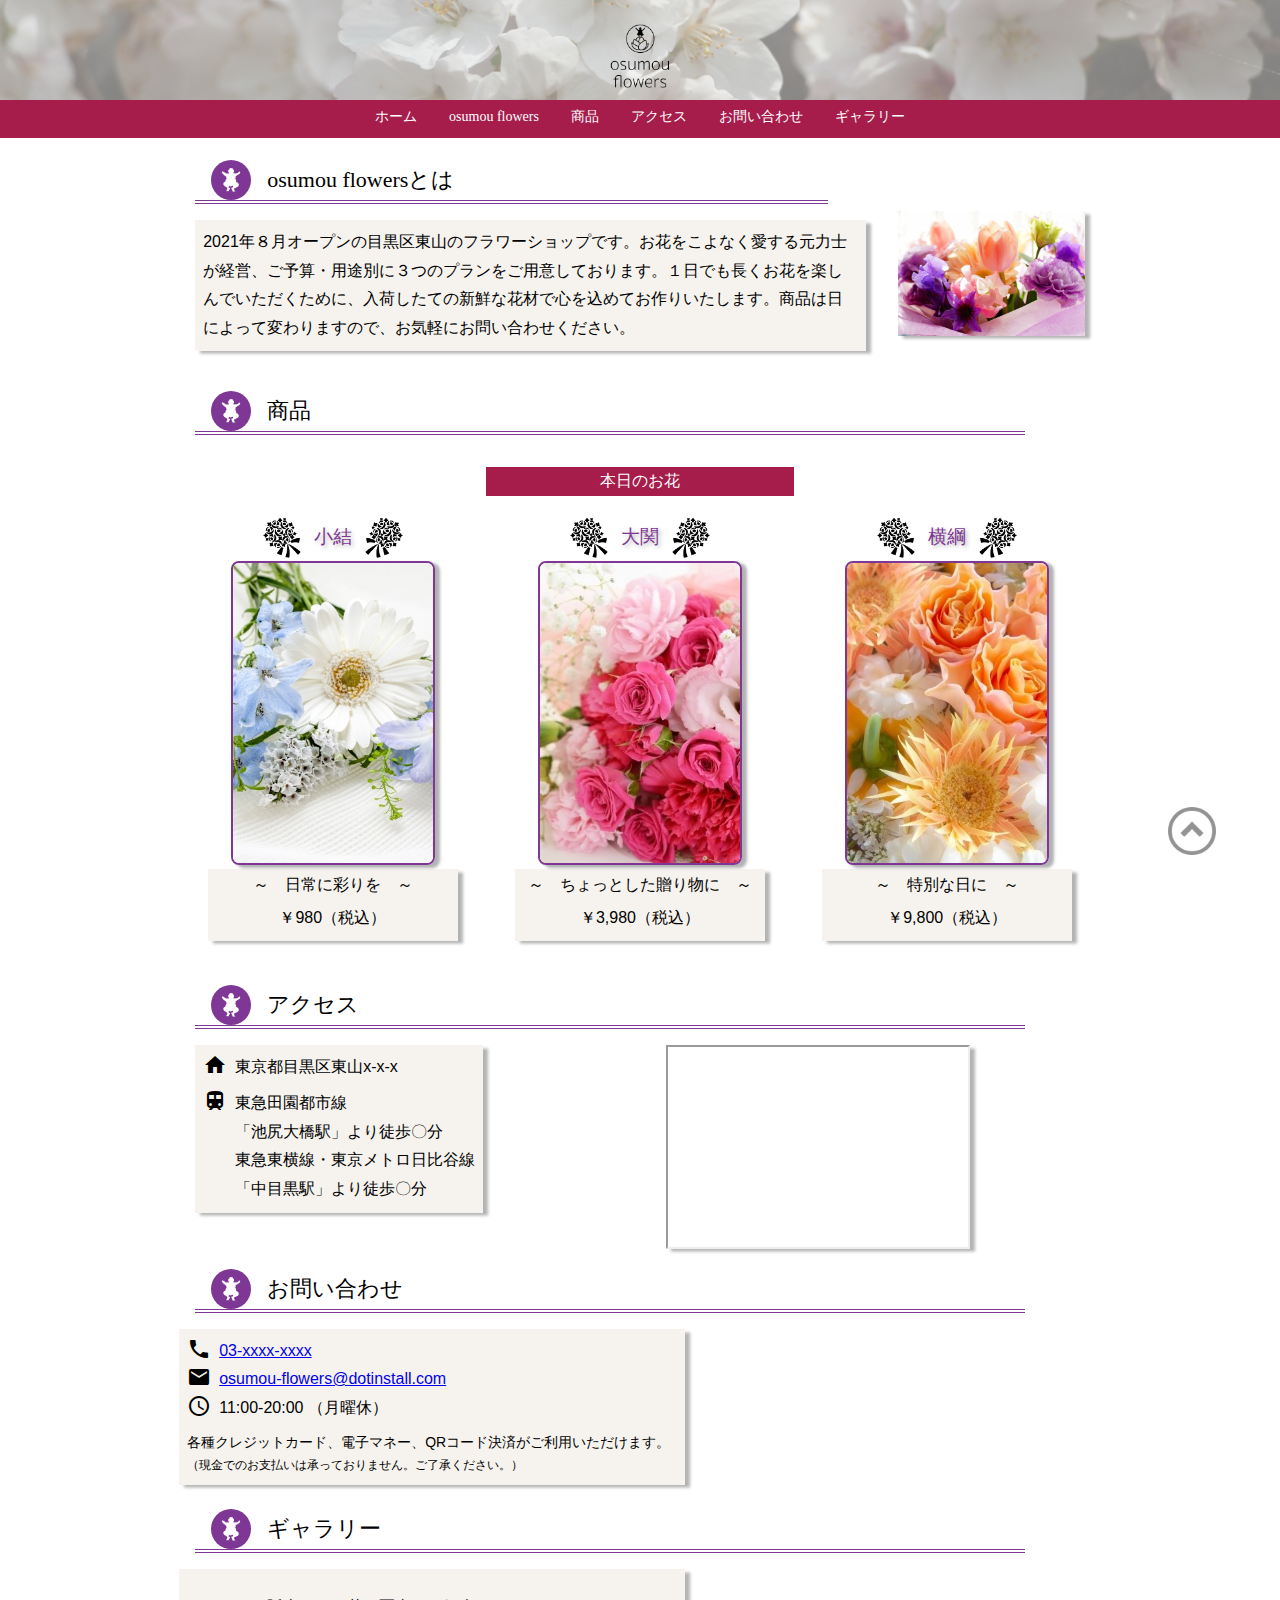
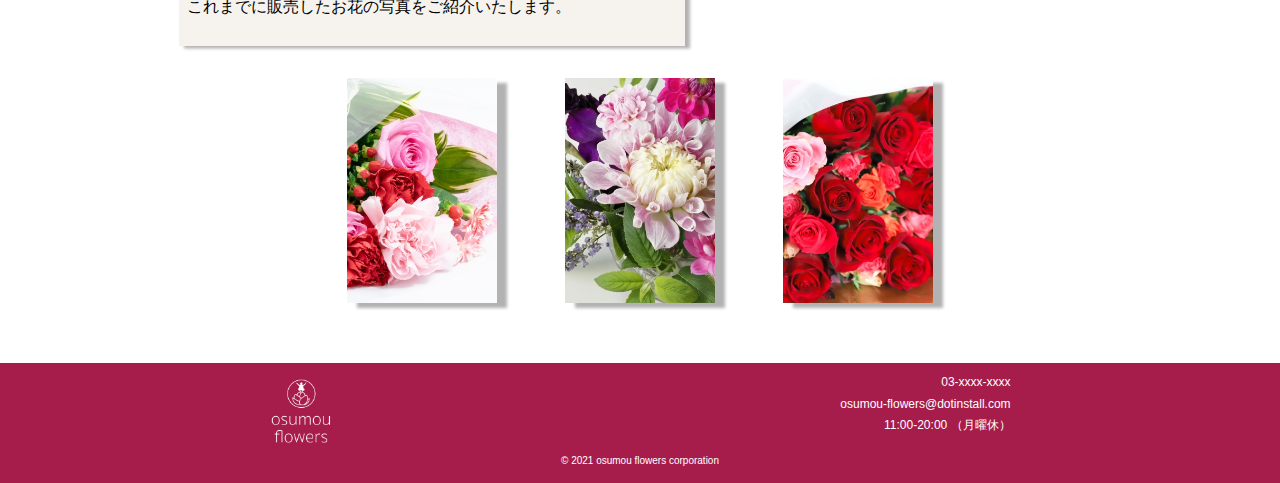
==== commit 1e730954: "Add files via upload" ====
--- a/index.html
+++ b/index.html
@@ -35,7 +35,7 @@
         <li><a href="#product">商品</a></li>
         <li><a href="#access">アクセス</a></li>
         <li><a href="#contact">お問い合わせ</a></li>
-        <li><a href="#gallery">ギャラリー</a></li>
+        <li><a href="gallery/index.html">ギャラリー</a></li>
       </ul>
       
     </div>
@@ -50,7 +50,7 @@
       <li><a href="#product">商品</a></li>
       <li><a href="#access">アクセス</a></li>
       <li><a href="#contact">お問い合わせ</a></li>
-      <li><a href="#gallery">ギャラリー</a></li>
+      <li><a href="gallery/index.html">ギャラリー</a></li>
     </ul>
     
   </div>
--- a/css/styles.css
+++ b/css/styles.css
@@ -187,12 +187,14 @@
    width:24%;
    height:30px;
    margin:0 auto;
+  
   }
 
   .product-subtitle p{
     /* display:block;
     width:45%; */
-    margin-top:16px;
+    margin-top:32px;
+    margin-bottom: 32px;
     font-size:16px;
     padding:4px;
     color:white;
@@ -644,7 +646,9 @@
       width:150px;
       height:225px;
       object-fit: cover;
-      margin:16px 8px 32px 8px;
+      /* margin:16px 8px 32px 8px; */
+      /* margin:16px 16px 32px 16px; */
+      margin:32px;
       /* box-shadow: 10px 5px 3px rgba(0, 0, 0, 0.3);
       transition:.3s; */
     }
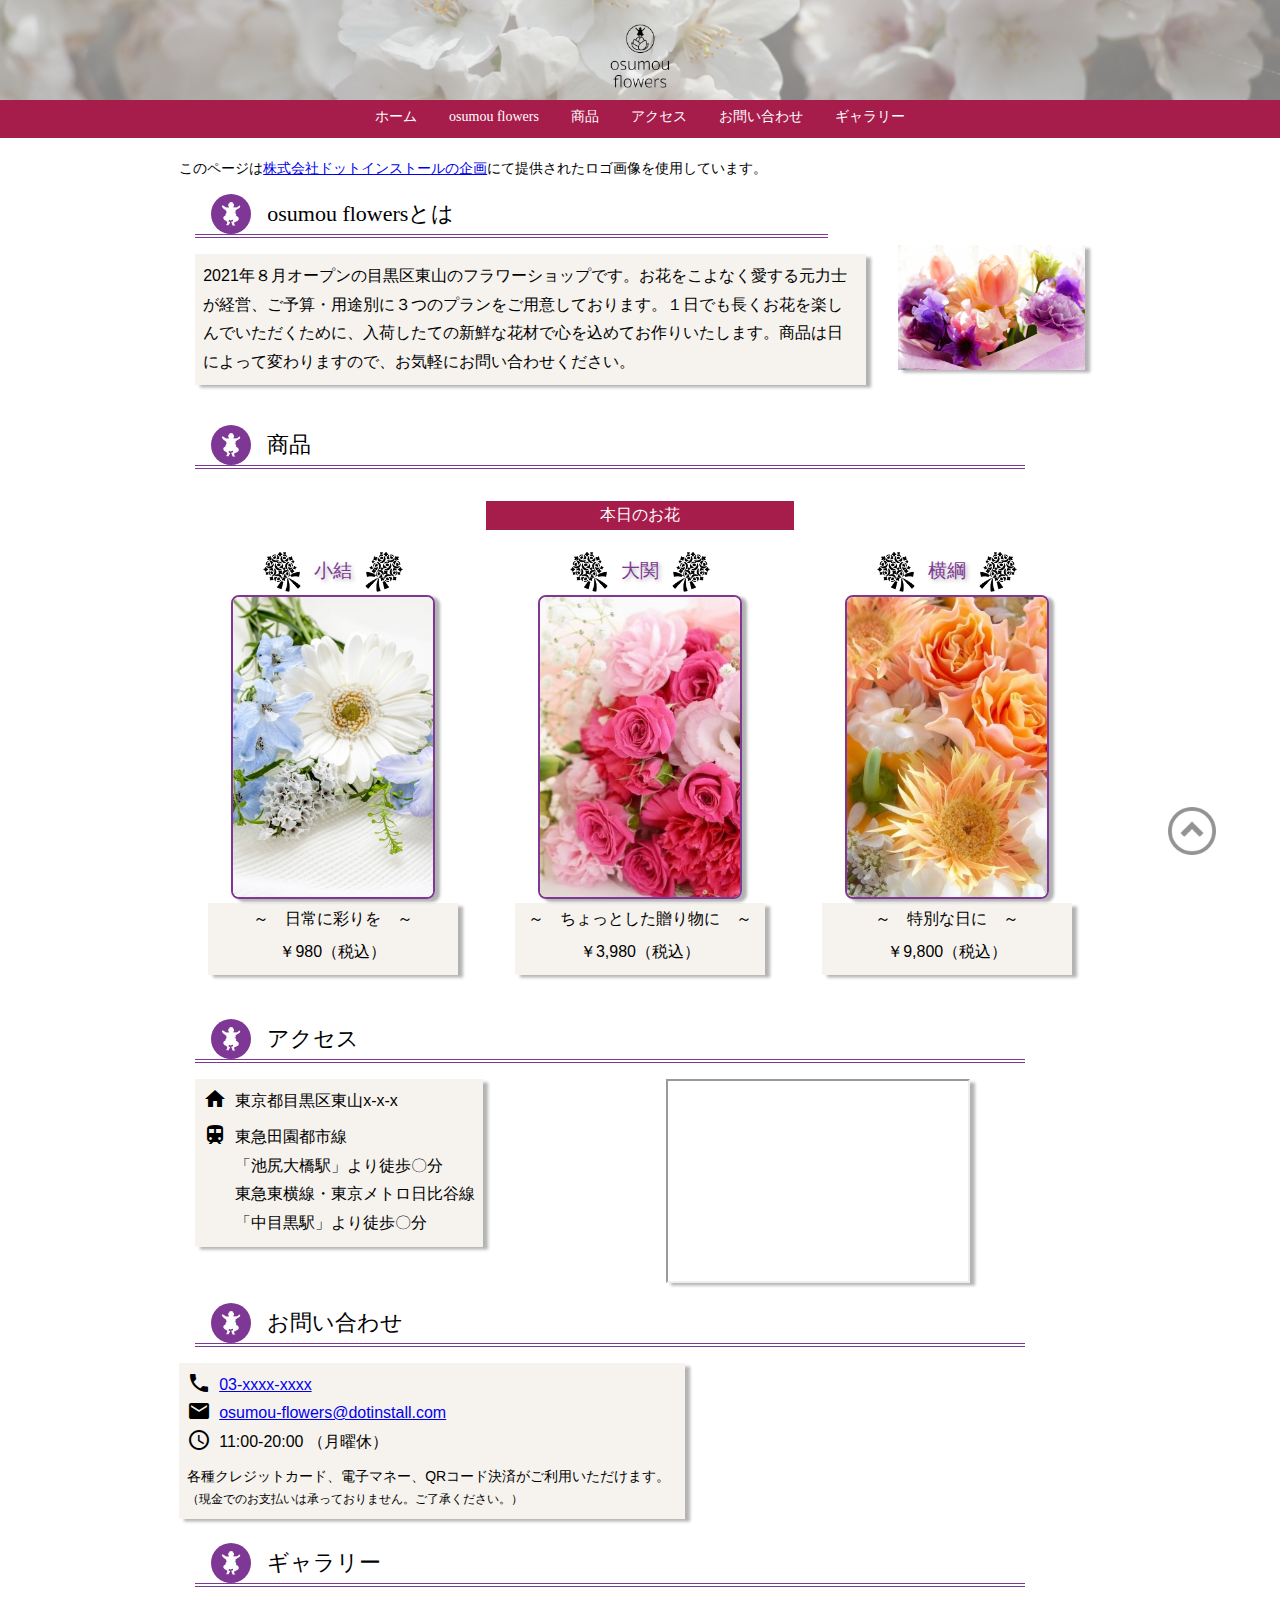
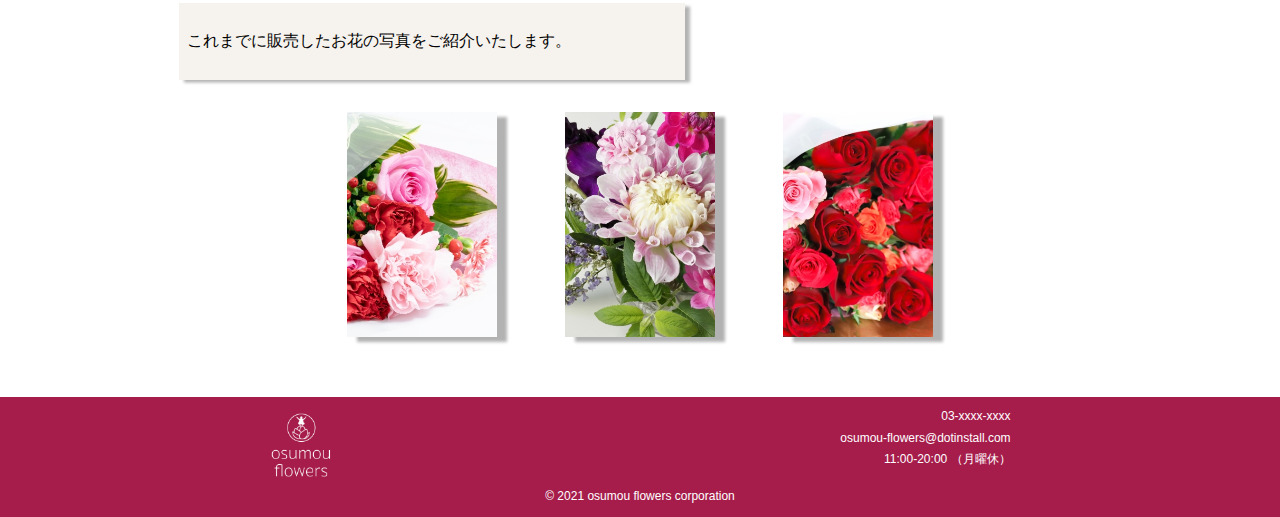
==== commit a3456073: "Add files via upload" ====
--- a/index.html
+++ b/index.html
@@ -3,7 +3,7 @@
  <head>
   <meta charset="utf-8">
   <meta name="viewport" content="width=device-width, initial-scale=1">
-  <title>osumou flowers</title>
+  <title>目黒区東山のお花屋さん - osumou flowers</title>
   <link href="https://fonts.googleapis.com/icon?family=Material+Icons" rel="stylesheet">
   <link rel="stylesheet" href="css/styles.css">
   <link rel="icon" href="favicon.ico">
@@ -59,8 +59,9 @@
 
   <main>
 
+    <p>このページは<a href="https://note.com/dotinstall/n/n4fd732126032">株式会社ドットインストールの企画</a>にて提供されたロゴ画像を使用しています。</p>
+
   <div class="top-wrapper">
-    
     
     <section class id="about">
       <div class="sub-title">
@@ -70,11 +71,10 @@
       <p>2021年８月オープンの目黒区東山のフラワーショップです。お花をこよなく愛する元力士が経営、ご予算・用途別に３つのプランをご用意しております。１日でも長くお花を楽しんでいただくために、入荷したての新鮮な花材で心を込めてお作りいたします。商品は日によって変わりますので、お気軽にお問い合わせください。</p>
       
     </section>
+
     <div class="top-image">
       <img src="img/topimage.jpg">
-
-    </div>
-
+    </div>
 
   </div>
 
@@ -85,7 +85,6 @@
         <img src="img/favicon_white.png" alt="ロゴ">
         <h2>商品</h2>
       </div>
-
     </div>
 
     <div class="product-subtitle">
@@ -94,11 +93,10 @@
    
     <div class="product-wrapper">
       <div class="introduction">
-  
-       <div class="introduction-title">
-         <img src="img/bouqueticon.png" alt="花束のアイコン">
-         <h3>小結</h3>
-        <img src="img/bouqueticon2.png" alt="花束のアイコン">
+        <div class="introduction-title">
+          <img src="img/bouqueticon.png" alt="花束のアイコン">
+          <h3>小結</h3>
+          <img src="img/bouqueticon2.png" alt="花束のアイコン">
        </div>
   
          <img src="img/flowers1.jpg">
@@ -110,11 +108,10 @@
       </div>
 
       <div class="introduction">
-        
-       <div class="introduction-title">
-        <img src="img/bouqueticon.png" alt="花束のアイコン">
-        <h3>大関</h3>
-        <img src="img/bouqueticon2.png" alt="花束のアイコン">
+        <div class="introduction-title">
+          <img src="img/bouqueticon.png" alt="花束のアイコン">
+          <h3>大関</h3>
+          <img src="img/bouqueticon2.png" alt="花束のアイコン">
        </div>
   
         <img src="img/flowers2.jpg">
@@ -126,12 +123,11 @@
       </div>
 
       <div class="introduction">
-        
-       <div class="introduction-title">
-        <img src="img/bouqueticon.png" alt="花束のアイコン">
-        <h3>横綱</h3>
-        <img src="img/bouqueticon2.png" alt="花束のアイコン">
-       </div>
+        <div class="introduction-title">
+          <img src="img/bouqueticon.png" alt="花束のアイコン">
+          <h3>横綱</h3>
+          <img src="img/bouqueticon2.png" alt="花束のアイコン">
+        </div>
   
         <img src="img/flowers3.jpg">
   
@@ -141,40 +137,35 @@
         </div>
       </div>
     </div>
-
-
-
-
-   </section>
-
-   <section class id="access">
+  </section>
+
+  <section class id="access">
 
     <div class="pc-subtitle">
-    <div class="sub-title">
+     <div class="sub-title">
       <img src="img/favicon_white.png" alt="ロゴ">
       <h2>アクセス</h2>
-    </div>
+     </div>
     </div>
     
     <div class="access-wrapper">
-
-      <div class="access-info">
-        <div class="adress">
-          <span class="material-icons">
+     <div class="access-info">
+      <div class="adress">
+        <span class="material-icons">
             home
-            </span>
+        </span>
             
-          <p>東京都目黒区東山x-x-x</p>
-        </div>
+        <p>東京都目黒区東山x-x-x</p>
+      </div>
         
-        <div class="transportation">
-          <span class="material-icons">
+      <div class="transportation">
+       <span class="material-icons">
             train
-            </span>
+       </span>
           <p>東急田園都市線<br>「池尻大橋駅」より徒歩〇分<br>東急東横線・東京メトロ日比谷線<br>「中目黒駅」より徒歩〇分</p>
-        </div>
-  
-      </div>
+      </div>
+  
+     </div>
   
       <div class="iframe-wrap">
         <iframe src="https://www.google.com/maps/embed?pb=!1m18!1m12!1m3!1d6484.426449724408!2d139.6862490742785!3d35.647117920808654!2m3!1f0!2f0!3f0!3m2!1i1024!2i768!4f13.1!3m3!1m2!1s0x6018f4ad501810c5%3A0xa6891c9764a2651b!2z44CSMTUzLTAwNDMg5p2x5Lqs6YO955uu6buS5Yy65p2x5bGx!5e0!3m2!1sja!2sjp!4v1629513543456!5m2!1sja!2sjp" 
@@ -226,17 +217,17 @@
      </div>
     </div>
     
-      
-   </section>
-
-   <section class id="gallery">
+  </section>
+
+  <section class id="gallery">
 
     <div class="pc-subtitle">
-    <div class="sub-title">
-      <img src="img/favicon_white.png" alt="ロゴ">
-      <h2>ギャラリー</h2>
-    </div>
-   </div>
+     <div class="sub-title">
+        <img src="img/favicon_white.png" alt="ロゴ">
+        <h2>ギャラリー</h2>
+     </div>
+    </div>
+
     <div class="gallery-info">
       <div class="gallery-details">
       <p>これまでに販売したお花の写真をご紹介いたします。</p>
@@ -256,17 +247,15 @@
     <a href="#top"><img src="img/arrowicon.png" alt="矢印のアイコン"></a>
    </div>
 
-  </main>
-
-  <footer>
-
-    <div class="footer-top">
-      <div class="footer-image">
+ </main>
+
+ <footer>
+   <div class="footer-top">
+     <div class="footer-image">
         <img src="img/logo_white_square.png" alt="ヘッダーロゴ">
-      </div>
-  
-      <div class="footer-info">
-        
+     </div>
+  
+     <div class="footer-info">
         <p>03-xxxx-xxxx</p>
         <p>osumou-flowers@dotinstall.com</p>
         <p>11:00-20:00 （月曜休）</p>
@@ -275,8 +264,8 @@
 
     <div class="copyright">
       &copy; 2021 osumou flowers corporation
-     </div>
-  </footer>
+    </div>
+ </footer>
 </div>
 
  <script src="js/main.js"></script>
--- a/css/styles.css
+++ b/css/styles.css
@@ -4,7 +4,6 @@
 
 body {
   margin:0;
-  /* background: #fff; */
   font-family: Verdana, 'Arial Black', メイリオ, sans-serif;
 
  }
@@ -14,12 +13,6 @@
   width:100%;
   height:100px;
   border-bottom: 6px solid rgb(166,29,76);
-  
-  /* position: fixed; 
-   top: 0; 
-   left: 0; 
-   z-index: 10; */
- 
  }
 
  /* ヘッダー背景 */
@@ -45,22 +38,10 @@
    left:0;
  }
 
- /* .header-image{
-   margin-left: calc(50% - 64px);
- } */
-
  .header-image img{
    width:64px;
    height:64px;
-   margin-top: 16px;   
-  
-  }
-
-  
-  .sp-menu{
-    /* margin-left: auto; */
-    /* margin-right: 24px; */
-    
+   margin-top: 16px;    
   }
 
   .sp-menu #open{
@@ -79,7 +60,6 @@
     right:0;
     left:0;
     background: rgba(255,255,255,0.95);
-    /* background: rgba(215,153,174,0.95); */
     z-index: 11;
     text-align: center;
     padding:64px;
@@ -109,8 +89,6 @@
   }
 
   .overlay li{
-    /* color:rgb(166,29,76);
-    text-decoration: none; */
     margin-top:24px;
     text-align:left;
     opacity:0;
@@ -120,7 +98,6 @@
 
   .overlay li a{
     color:rgb(166,29,76);
-    /* text-decoration: none; */
   }
 
   .overlay.show li{
@@ -152,6 +129,13 @@
   }
 
 /* メイン */
+
+  main > p{
+    width:72%;
+    margin:0 auto;
+    font-size:14px;
+    margin-bottom:16px;
+  }
 
   .container{
     position: absolute;
@@ -173,7 +157,6 @@
     text-align: left;
     line-height: 1.79;
     background-color: #F6F3EE;
-    /* box-shadow: 10px 5px 3px rgba(0, 0, 0, 0.3); */
     box-shadow: 5px 2.5px 3px rgba(0, 0, 0, 0.3);
     padding:8px;
   }
@@ -191,16 +174,13 @@
   }
 
   .product-subtitle p{
-    /* display:block;
-    width:45%; */
     margin-top:32px;
     margin-bottom: 32px;
     font-size:16px;
     padding:4px;
     color:white;
     font-weight: normal;
-    background-color: rgb(166,29,76);
-    
+    background-color: rgb(166,29,76);  
   }
 
   .sub-title{
@@ -218,7 +198,6 @@
     height:24px;
     margin-left:16px;
     padding:8px;
-    /* border:2px solid rgb(126,55,148); */
     border-radius: 50%;
     background-color: rgb(126,55,148);
   }
@@ -229,7 +208,6 @@
     font-weight:normal;
     font-family:Sukhumvit Setmac;
     font-size: 22px;
-    /* /* border-bottom: double 4px rgb(166,29,76); */
   }
 
   .introduction{
@@ -251,16 +229,13 @@
   }
 
   .introduction-title span{
-    /* color:rgb(19,149,92); */
     color:rgb(126,55,148);
   }
 
   .introduction h3{
-    /* font-family: cursive; */
     font-weight: normal;
     margin:0;
     padding:0 8px;
-    /* color:rgb(19,149,92); */
     color:rgb(126,55,148);
     text-shadow:2px 2px 4px rgba(0, 0, 0, 0.3);
   }
@@ -269,10 +244,8 @@
     width:200px;
     height:300px;
     object-fit: cover;
-    /* border:2px solid rgb(19,149,92); */
     border:2px solid rgb(126,55,148);
     border-radius: 8px;
-    /* box-shadow: 10px 5px 3px rgba(0, 0, 0, 0.3); */
     box-shadow: 5px 2.5px 3px rgba(0, 0, 0, 0.3);
   }
 
@@ -281,7 +254,6 @@
     height:72px;
     background-color: #F6F3EE;
     margin:0 auto;
-    /* box-shadow: 10px 5px 3px rgba(0, 0, 0, 0.3); */
     box-shadow: 5px 2.5px 3px rgba(0, 0, 0, 0.3);
   }
 
@@ -302,7 +274,6 @@
   line-height: 1.79;
   background-color: #F6F3EE;
   padding:8px;
-  /* box-shadow: 10px 5px 3px rgba(0, 0, 0, 0.3); */
   box-shadow: 5px 2.5px 3px rgba(0, 0, 0, 0.3);
 }
 
@@ -331,7 +302,6 @@
   width:85%;
   padding-top: 75%;
   margin:0 auto;
-  /* padding-bottom:16px; */
 }
 
 .iframe-wrap iframe{
@@ -353,11 +323,7 @@
   font-size:16px;
   text-align: left;
   line-height: 1.79;
-  /* background-color: #F6F3EE; */
-  /* padding:8px; */
-  /* box-shadow: 10px 5px 3px rgba(0, 0, 0, 0.3); */
-  /* box-shadow: 5px 2.5px 3px rgba(0, 0, 0, 0.3); */
-}
+ }
 
 .contact-details{
   background-color: #F6F3EE;
@@ -384,8 +350,6 @@
   margin:0;
   padding-left:8px;
 }
-
-
 
 .business-hour{
   display:flex;
@@ -423,11 +387,7 @@
   font-size:16px;
   text-align: left;
   line-height: 1.79;
-  /* background-color: #F6F3EE;
-  padding:8px; */
-  /* box-shadow: 10px 5px 3px rgba(0, 0, 0, 0.3); */
-  /* box-shadow: 5px 2.5px 3px rgba(0, 0, 0, 0.3); */
-}
+ }
  
 .gallery-photo{
   text-align: center;
@@ -468,6 +428,7 @@
 .button img:hover{
   opacity:1;
 }
+
 /* フッター */
 
 footer{
@@ -507,7 +468,7 @@
   text-align: center;
   font-weight: normal;
   margin-top: 8px;
-  font-size: 10px;
+  font-size: 12px;
   color:white;
  }
 
@@ -595,14 +556,7 @@
       margin-bottom: 40px;
     }
 
-    .access-info{
-      /* width:60%;
-      height:auto; */
-    }
-
     .access-info, transportation{
-      /* width:72%; */
-      /* margin:0 auto; */
       margin-top:16px;
       margin-bottom: 16px;
     }
@@ -617,7 +571,6 @@
       width:300px;
       height:200px;
       margin:16px;
-      /* margin:0 auto; */
     }
 
     
@@ -628,9 +581,8 @@
     }
 
     .contact-details{
-      width:490px;
-      
-     }
+      width:490px; 
+    }
 
     .gallery-info{
       width:72%;
@@ -646,11 +598,7 @@
       width:150px;
       height:225px;
       object-fit: cover;
-      /* margin:16px 8px 32px 8px; */
-      /* margin:16px 16px 32px 16px; */
       margin:32px;
-      /* box-shadow: 10px 5px 3px rgba(0, 0, 0, 0.3);
-      transition:.3s; */
     }
 
     .footer-top{
@@ -658,5 +606,5 @@
     }
 }
 
-  /* レスポンシブヘッダー */
-
+
+
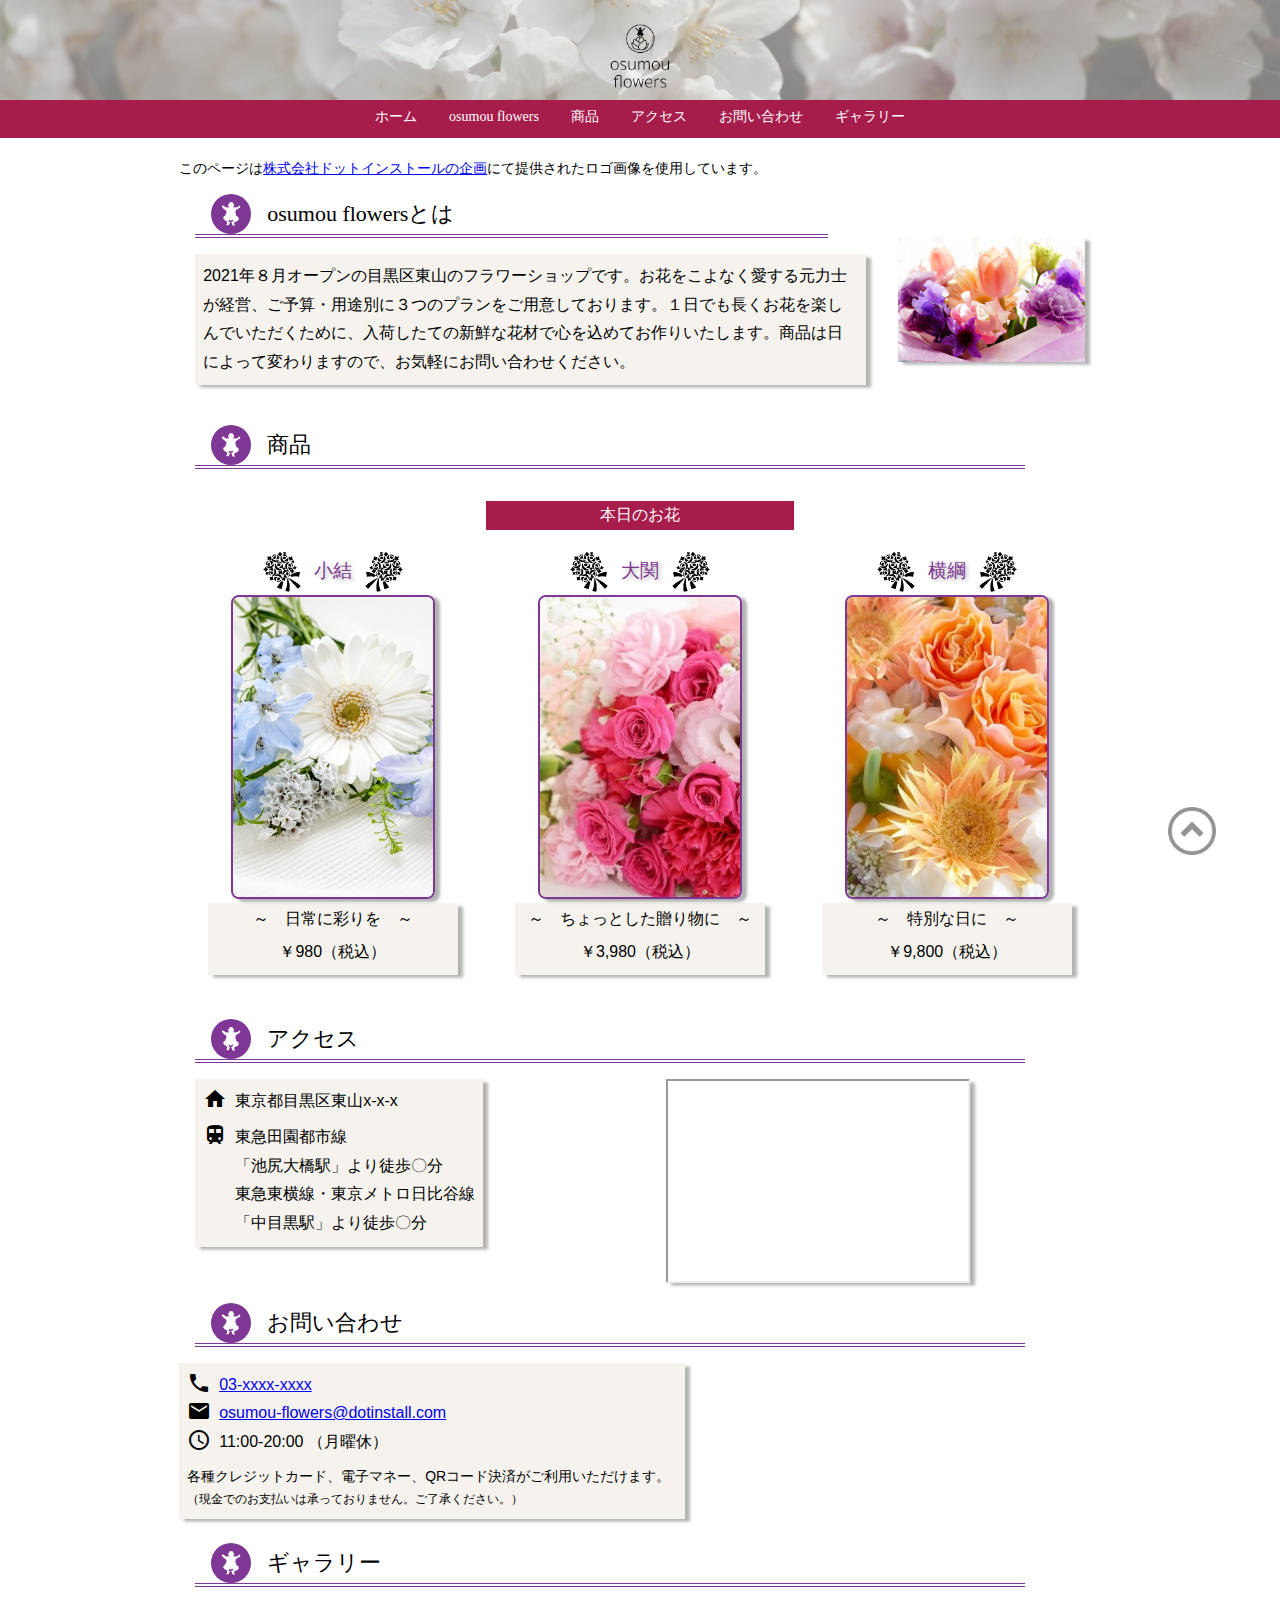
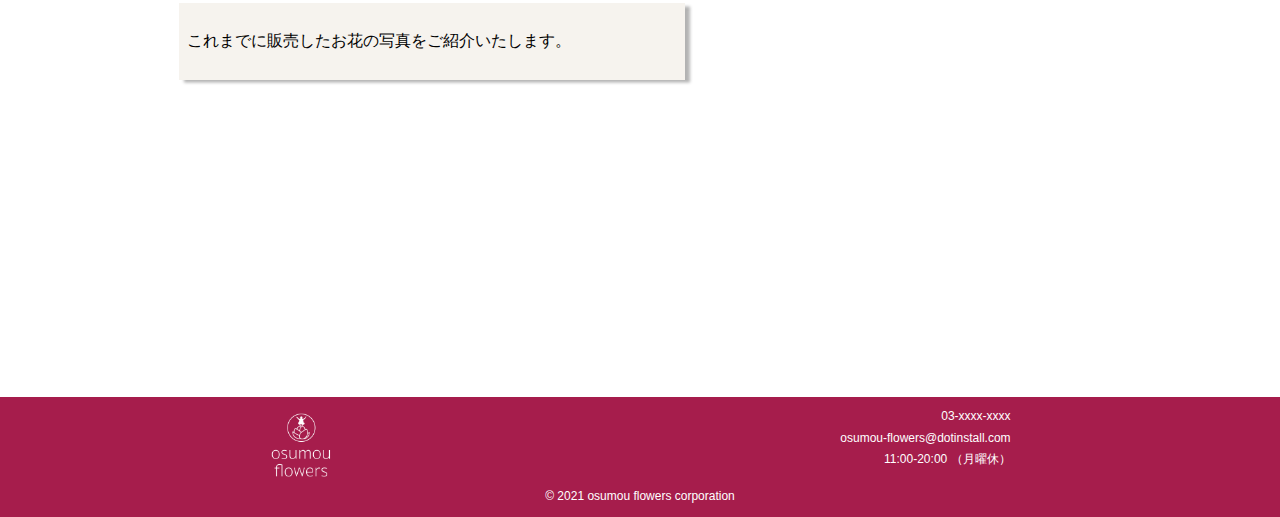
==== commit 5ddf2fb7: "Add files via upload" ====
--- a/index.html
+++ b/index.html
@@ -99,7 +99,7 @@
           <img src="img/bouqueticon2.png" alt="花束のアイコン">
        </div>
   
-         <img src="img/flowers1.jpg">
+         <img src="img/flowers1.jpg" class="animate">
   
         <div class="product-info">
           <p>～&emsp;日常に彩りを&emsp;～</p>
@@ -114,7 +114,7 @@
           <img src="img/bouqueticon2.png" alt="花束のアイコン">
        </div>
   
-        <img src="img/flowers2.jpg">
+        <img src="img/flowers2.jpg" class="animate">
   
         <div class="product-info">
          <p>～&emsp;ちょっとした贈り物に&emsp;～</p>
@@ -129,7 +129,7 @@
           <img src="img/bouqueticon2.png" alt="花束のアイコン">
         </div>
   
-        <img src="img/flowers3.jpg">
+        <img src="img/flowers3.jpg" class="animate">
   
         <div class="product-info">
          <p>～&emsp;特別な日に&emsp;～</p>
@@ -236,9 +236,9 @@
     </div>
 
     <div class="gallery-photo">
-      <a href="gallery/index.html"><img src="img/gallery1.jpg"></a>
-      <a href="gallery/index.html"><img src="img/gallery2.jpg"></a>
-      <a href="gallery/index.html"><img src="img/gallery3.jpg"></a>
+      <a href="gallery/index.html"><img src="img/gallery1.jpg" class="animate"></a>
+      <a href="gallery/index.html"><img src="img/gallery2.jpg" class="animate"></a>
+      <a href="gallery/index.html"><img src="img/gallery3.jpg" class="animate"></a>
     </div>
     
    </section>
--- a/css/styles.css
+++ b/css/styles.css
@@ -134,7 +134,6 @@
     width:72%;
     margin:0 auto;
     font-size:14px;
-    margin-bottom:16px;
   }
 
   .container{
@@ -148,6 +147,7 @@
   }
 
   #about{
+    margin-top:16px;
     margin-bottom:24px;
   }
 
@@ -472,6 +472,17 @@
   color:white;
  }
 
+ /* アニメーション */
+ .animate{
+   opacity:0;
+   transform:translateY(20px);
+   transition:opacity .3s, transform .3s;
+ }
+
+ .animate.appear{
+   opacity:1;
+   transform:none;
+ }
 
 /* レスポンシブ（大きい画面） */
 @media (min-width: 600px) {
